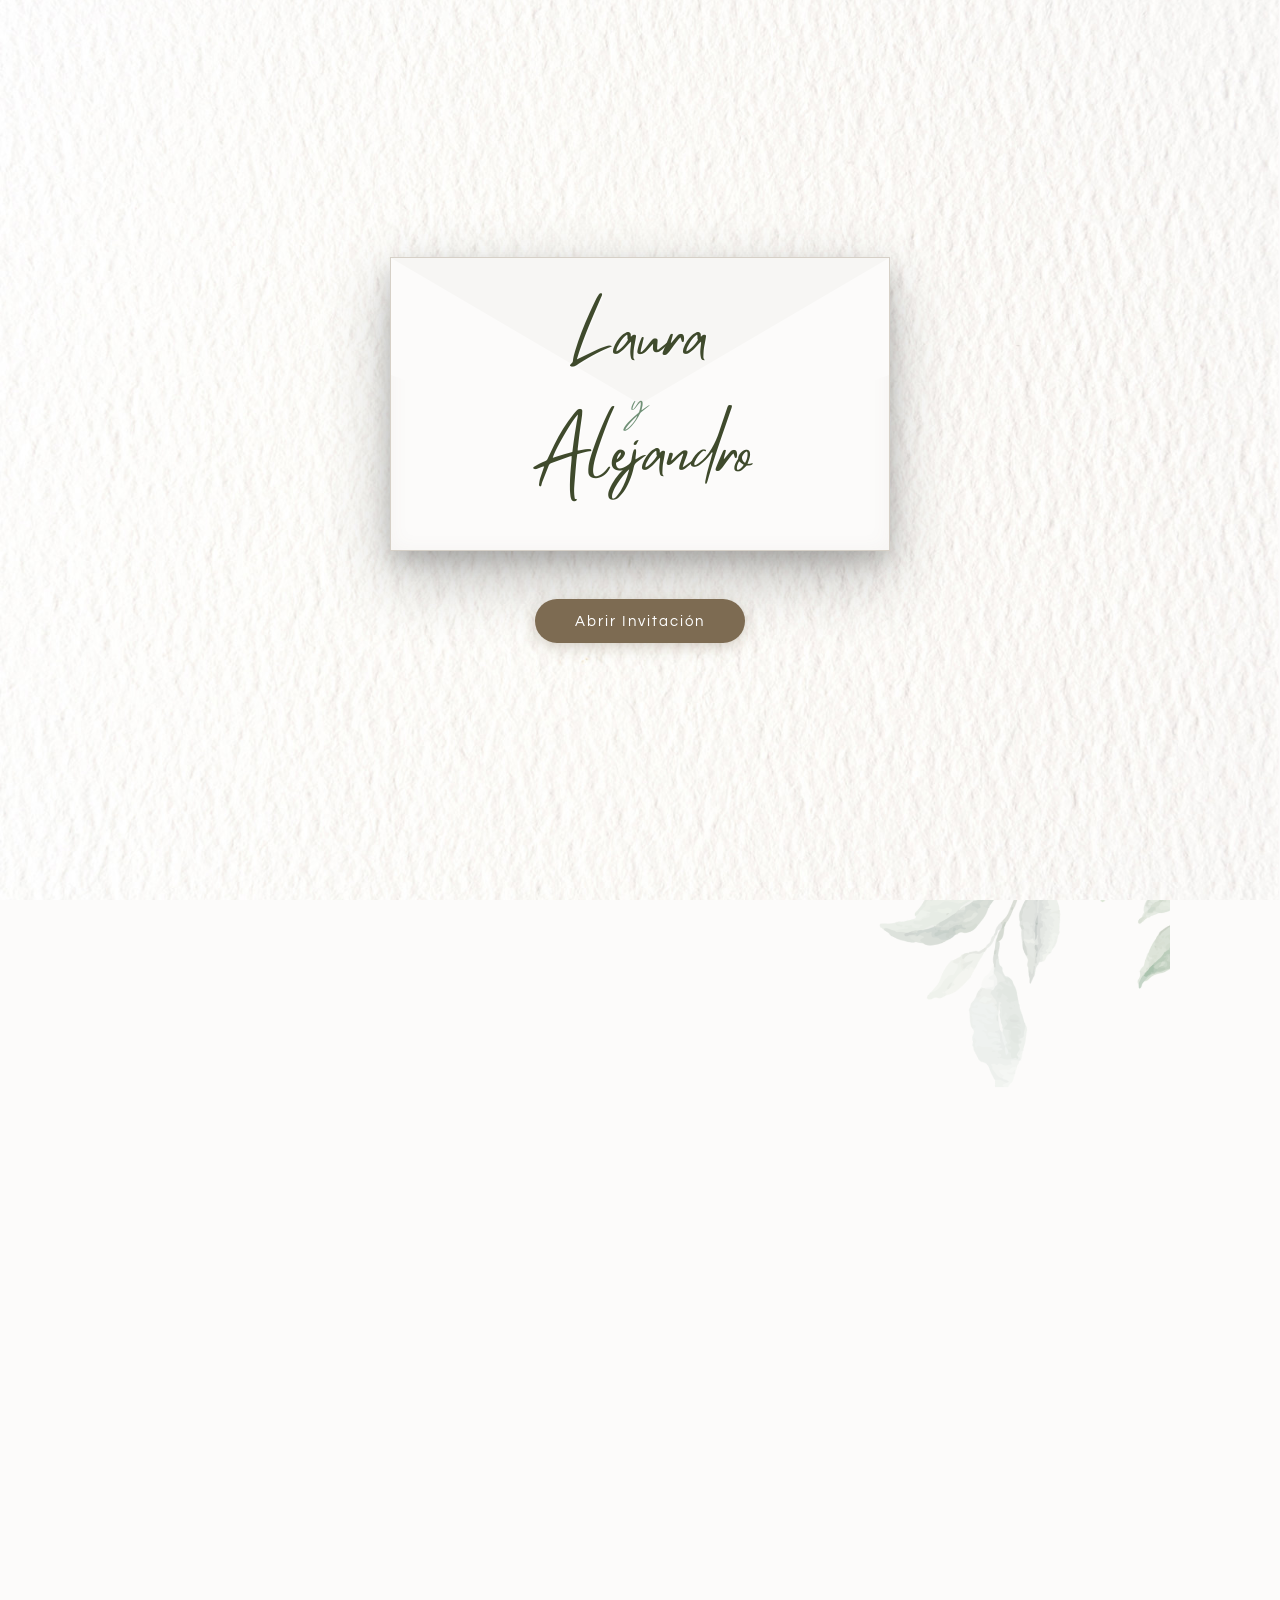
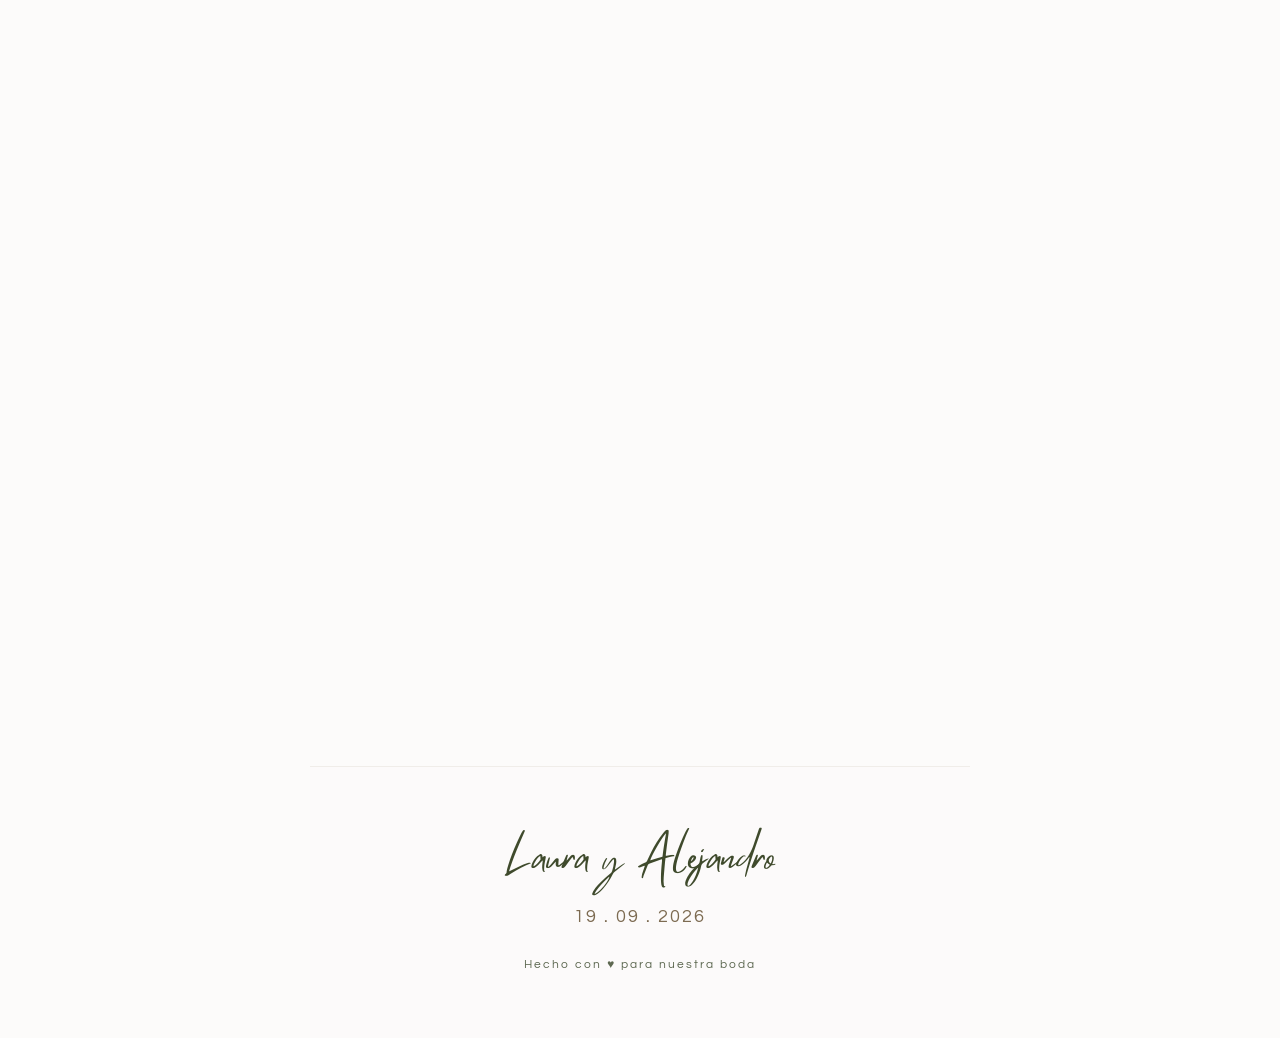
==== index.html @ 86cad8c9 "Add files via upload" ====
<!DOCTYPE html>
<html lang="es">
<head>
    <meta charset="UTF-8">
    <meta name="viewport" content="width=device-width, initial-scale=1.0">
    <meta name="format-detection" content="telephone=no">
    <title>Invitación de Boda - Laura & Alejandro</title>
    <!-- Google Fonts: Questrial, Pinyon Script, Great Vibes, Playfair Display -->
    <link rel="preconnect" href="https://fonts.googleapis.com">
    <link rel="preconnect" href="https://fonts.gstatic.com" crossorigin>
    <link href="https://fonts.googleapis.com/css2?family=Dancing+Script:wght@400;700&family=Great+Vibes&family=Pinyon+Script&family=Playfair+Display:ital,wght@0,400..900;1,400..900&family=Questrial&display=swap" rel="stylesheet">
    <link rel="stylesheet" href="style.css">
</head>
<body>
    <!-- ENVELOPE OVERLAY -->
    <div id="envelopeOverlay" class="envelope-overlay">
        <div class="envelope-wrapper">
            <div class="envelope-flap" id="envelopeFlap"></div>
            <div class="envelope-body">
                <div class="envelope-names">
                    <span class="name">Laura</span>
                    <span class="ampersand">y</span>
                    <span class="name">Alejandro</span>
                </div>
            </div>
        </div>
        <button id="btnOpenEnvelope" class="btn btn-open" style="margin-top: 3rem;">Abrir Invitación</button>
    </div>


    <!-- Bordes decorativos laterales (Fijos en escritorio, adaptados en móvil) -->
    <div class="border-decor border-left"></div>
    <div class="border-decor border-right"></div>

    <div class="main-wrapper">
        <!-- SECCIÓN 1: HERO -->
        <header class="section-hero">
            <div class="hero-content fade-in">
                <p class="pre-title">¡Nos casamos!</p>
                <h1 class="couple-names">
                    <span class="name">Laura</span>
                    <span class="ampersand font-mistrully">y</span>
                    <span class="name">Alejandro</span>
                </h1>
                <div class="separator">
                    <span class="dot"></span>
                    <span class="line"></span>
                    <span class="dot"></span>
                </div>
                <p class="wedding-date">19 . 09 . 2026</p>
                <p class="wedding-time">Sábado | 18:00</p>
                <p class="wedding-venue">Finca El Maipez, Gran Canaria</p>
                
                <!-- Cuenta atrás -->
                <div class="countdown" id="countdown">
                    <div class="time-block">
                        <span class="time-val" id="days">00</span>
                        <span class="time-label">Días</span>
                    </div>
                    <div class="time-block">
                        <span class="time-val" id="hours">00</span>
                        <span class="time-label">Horas</span>
                    </div>
                    <div class="time-block">
                        <span class="time-val" id="minutes">00</span>
                        <span class="time-label">Mins</span>
                    </div>
                    <div class="time-block">
                        <span class="time-val" id="seconds">00</span>
                        <span class="time-label">Segs</span>
                    </div>
                </div>

            </div>
        </header>

        <div class="scroll-indicator" id="scrollIndicator">
            <div class="scroll-arrow-container">
                <span class="arrow">&#8595;</span>
            </div>
            <span class="scroll-text">Desliza para ver más</span>
        </div>

        <!-- REPRODUCTOR DE MÚSICA -->
        <audio id="bgMusic" loop>
            <source src="bg-music.mp3" type="audio/mpeg">
        </audio>
        <button id="musicToggle" class="music-toggle" aria-label="Reproducir/Pausar música">
            <span class="music-icon">🎵</span>
        </button>

        <!-- CONTENEDOR CENTRAL DE SECCIONES -->
        <main class="content-container">

            <!-- SECCIÓN 2: BIENVENIDA -->
            <section class="section card-section fade-in">
                <div class="card-content">
                    <h2 class="section-title" style="font-size: 2.8rem; line-height: 1.2;">No seríamos nosotros sin ti.<br>¡Acompáñanos en nuestro día!</h2>
                    <p class="welcome-text font-serif">
                        Hay momentos en la vida que son únicos, pero compartirlos con las personas que más queremos los hace inolvidables. Queremos dar el "sí, quiero" rodeados de nuestra familia y amigos, y nos haría muy felices contar con tu presencia en este gran día.
                    </p>
                </div>
            </section>

            <!-- SECCIÓN: CRONOGRAMA -->
            <section class="section card-section fade-in">
                <div class="card-content">
                    <h2 class="section-title">Cronograma del día</h2>
                    <ul class="timeline-list">
                        <li>
                            <span class="timeline-time">18:00</span>
                            <span class="timeline-desc">Llegada de invitados</span>
                        </li>
                        <li>
                            <span class="timeline-time">18:15</span>
                            <span class="timeline-desc">Ceremonia</span>
                        </li>
                        <li>
                            <span class="timeline-time">19:00</span>
                            <span class="timeline-desc">Cóctel de bienvenida</span>
                        </li>
                        <li>
                            <span class="timeline-time">20:00</span>
                            <span class="timeline-desc">Banquete</span>
                        </li>
                        <li>
                            <span class="timeline-time">22:00</span>
                            <span class="timeline-desc">¡Fiesta y barra libre!</span>
                        </li>
                    </ul>
                </div>
            </section>

            <!-- SECCIÓN 3: EL MENÚ -->
            <section class="section card-section fade-in">
                <div class="card-content">
                    <h2 class="section-title">El Menú</h2>
                    <p class="section-intro">Un banquete pensado para celebrar el amor y disfrutar con los cinco sentidos.</p>
                    
                    <div class="menu-details">
                        <div class="menu-category">
                            <h3>Cóctel de Bienvenida</h3>
                            <ul class="menu-list">
                                <li>Tabla de quesos canarios con frutos secos.</li>
                                <li>Chupito de salmorejo.</li>
                                <li>Saquitos de langostino y pesto.</li>
                                <li>Won ton de pato con verdura agridulce y salsa de soja.</li>
                                <li>Brocheta de pulpo frito con esfera de papa y mojo verde.</li>
                                <li>Mini fajitas de pollo con verduras y guacamole.</li>
                                <li>Ensartado de langostino crujiente con salsa agridulce.</li>
                            </ul>
                        </div>
                        <div class="menu-category">
                            <h3>Primer Plato</h3>
                            <p class="menu-item-desc">Hojaldre relleno de setas cremosas pintado con mousse de queso y crocante de almendras.</p>
                        </div>
                        <div class="menu-category">
                            <h3>Sorbete</h3>
                            <p class="menu-item-desc">Sorbete de limón al cava.</p>
                        </div>
                        <div class="menu-category">
                            <h3>Plato Principal</h3>
                            <p class="menu-choice-title">A elegir entre:</p>
                            <div class="menu-choice">
                                <p class="menu-item-title">Pescado</p>
                                <p class="menu-item-desc">Lomo de lubina acompañado de papas arrugadas y saquito de verdura con mojo verde.</p>
                            </div>
                            <div class="menu-choice">
                                <p class="menu-item-title">Carne</p>
                                <p class="menu-item-desc">Solomillo de cerdo acompañado de papas crema y saquito de verduras con salsa de Pedro Ximénez.</p>
                            </div>
                        </div>
                        <div class="menu-category">
                            <h3>Postre</h3>
                            <p class="menu-item-desc">Esfera crujiente de chocolate blanco rellena de crema de maracuyá sobre una cama de galleta con frutos rojos.</p>
                        </div>
                        <div class="menu-category">
                            <h3>Bodega</h3>
                            <ul class="menu-list menu-drinks">
                                <li>Vino blanco Nuviana.</li>
                                <li>Vino tinto Valsotillo 2023.</li>
                                <li>Cerveza Estrella Galicia.</li>
                                <li>Cóctel San Francisco.</li>
                                <li>Refrescos y Agua Mineral.</li>
                            </ul>
                        </div>
                        <div class="menu-category">
                            <h3>Y para terminar...</h3>
                            <p class="menu-item-desc">¡Habrá recena y barra libre para disfrutar toda la noche!</p>
                        </div>
                    </div>
                    
                    <div class="kids-menu-wrapper">
                        <button class="btn-kids-menu" id="btnKidsMenu">
                            <span>Ver menú infantil</span>
                            <span class="icon-arrow">▼</span>
                        </button>
                        <div class="kids-menu-content" id="kidsMenuContent">
                            <div class="kids-menu-inner">
                                <div class="menu-category">
                                    <h3>Primer plato</h3>
                                    <p class="menu-item-desc">Consomé de arroz y pescado.</p>
                                </div>
                                <div class="menu-category" style="margin-top: 1.5rem;">
                                    <h3>Plato principal</h3>
                                    <p class="menu-item-desc">Delicias de pollo con papas fritas y croquetas de zanahoria.</p>
                                </div>
                            </div>
                        </div>
                    </div>
                    <div class="menu-note">
                        <p><em>* Si tienes alguna intolerancia, alergia o sigues una dieta especial (vegano, vegetariano, celíaco, etc.), por favor indícalo en el formulario de confirmación.</em></p>
                    </div>
                </div>
            </section>

            <!-- SECCIÓN 4: SPOTIFY -->
            <section class="section card-section fade-in">
                <div class="card-content spotify-card">
                    <div class="spotify-icon">🎵</div>
                    <h2 class="section-title">¿Qué canción no puede faltar?</h2>
                    <p class="welcome-text">
                        Queremos que la fiesta sea inolvidable y que todos disfruten al máximo. Ayúdanos a crear la banda sonora de nuestra boda añadiendo tus canciones favoritas a nuestra lista compartida de Spotify.
                    </p>
                    <a href="https://open.spotify.com/playlist/0MaY3XZZlpW8AfvV7mihCp?si=11506fac0e624a0b&pt=5816b115090b42e83b3c65920c300c6f" target="_blank" class="btn btn-spotify" rel="noopener noreferrer">
                        <span>Agregar canciones a Spotify</span>
                    </a>
                </div>
            </section>

            <!-- SECCIÓN 5: UBICACIÓN Y MAPA -->
            <section class="section card-section fade-in">
                <div class="card-content">
                    <h2 class="section-title">Ubicación</h2>
                    <div class="venue-logo-container">
                        <!-- Logo de Maipez -->
                        <img src="logo-maipez.png" alt="Logo Hotel Rural LIVVO Maipez" class="venue-logo">
                    </div>
                    <p class="venue-details">
                        Tanto la ceremonia como la celebración tendrán lugar en el <br><strong>Hotel Rural LIVVO Maipez</strong>.
                    </p>
                    <p class="address">
                        📍 Ctra. de La Calzada, 104, 35017 Las Palmas de Gran Canaria
                    </p>
                    
                    <div class="map-container">
                        <iframe 
                            src="https://maps.google.com/maps?q=28.05836913674236,-15.473613835663382&t=&z=16&ie=UTF8&iwloc=&output=embed" 
                            width="100%" 
                            height="350" 
                            style="border:0;" 
                            allowfullscreen="" 
                            loading="lazy" 
                            referrerpolicy="no-referrer-when-downgrade">
                        </iframe>
                    </div>

                    <a href="https://www.google.com/maps/search/?api=1&query=28.05836913674236,-15.473613835663382" target="_blank" class="btn btn-map" rel="noopener noreferrer">
                        <span>Cómo llegar (Google Maps)</span>
                    </a>

                    <div class="kids-menu-wrapper" style="margin-top: 2rem;">
                        <button class="btn-kids-menu" id="btnTransportInfo">
                            <span>Información transporte público</span>
                            <span class="icon-arrow">▼</span>
                        </button>
                        <div class="kids-menu-content" id="transportContent">
                            <div class="kids-menu-inner">
                                <p class="welcome-text" style="font-size: 1rem; margin-bottom: 1.2rem;">
                                    Sabemos que vienen desde lugares muy diversos y queremos ponérselo fácil. Si prefieren no coger el coche, pueden llegar a la finca utilizando la <a href="https://guaguasglobal.com/pdflineas/Linea_302.pdf" target="_blank" style="color: var(--color-primary); text-decoration: underline; font-weight: bold;" rel="noopener noreferrer">Línea 302 de Guaguas Global</a>.
                                </p>
                                <p class="welcome-text" style="font-size: 1rem;">
                                    Y para el regreso... ¡la fiesta no tiene prisa! Como tendrán total flexibilidad para abandonar la celebración a su ritmo, les sugerimos pedir un taxi a través de la app <a href="https://pidetaxi.es/" target="_blank" style="color: var(--color-primary); text-decoration: underline; font-weight: bold;" rel="noopener noreferrer">PideTaxi</a> para volver cómodamente (por ejemplo, hasta la Estación de San Telmo).
                                </p>
                            </div>
                        </div>
                    </div>
                </div>
            </section>

            <!-- SECCIÓN: CÓDIGO DE VESTIMENTA -->
            <section class="section card-section fade-in">
                <div class="card-content">
                    <h2 class="section-title">Código de vestimenta</h2>
                    <p class="welcome-text" style="margin-bottom: 0;">
                        Para el código de vestimenta, tu comodidad es nuestra prioridad. Ven con el estilo que te haga sentir mejor (reservando el blanco para la novia, ¡por supuesto!).
                    </p>
                    <div class="menu-note" style="margin-top: 1.5rem; padding-top: 1.5rem;">
                        <p><em>* Como pequeña recomendación, la finca combina zonas de escaleras, caminos de tierra y césped (tanto natural como artificial). Te sugerimos evitar los tacones excesivamente finos para que puedas moverte con soltura y disfrutar de cada momento junto a nosotros.</em></p>
                    </div>
                </div>
            </section>

            <!-- SECCIÓN 6: LISTA DE BODAS (REGALOS) -->
            <section class="section card-section fade-in">
                <div class="card-content">
                    <h2 class="section-title">El mejor regalo es tu presencia</h2>
                    <p class="welcome-text">
                        Pero si deseas ayudarnos en nuestro viaje, puedes hacerlo a través de la siguiente cuenta bancaria:
                    </p>
                    
                    <div class="iban-card">
                        <p class="iban-title">Número de Cuenta (IBAN)</p>
                        <p class="iban-value" id="iban-value">ES73 0182 6130 5902 0162 6115</p>
                        <button class="btn btn-copy" id="btn-copy-iban">
                            <span id="copy-text">Copiar IBAN</span>
                        </button>
                    </div>
                </div>
            </section>

            <!-- SECCIÓN 7: RSVP (CONFIRMACIÓN) -->
            <section class="section card-section fade-in">
                <div class="card-content rsvp-card">
                    <h2 class="section-title">Confirmar Asistencia</h2>
                    <p class="welcome-text">
                        Para ayudarnos a cuidar cada detalle del banquete, el menú y la organización de los espacios, por favor, confírmanos tu asistencia completando el formulario a continuación.
                    </p>
                    <p class="welcome-text" style="font-family: var(--font-serif); color: var(--color-primary); font-weight: bold; font-style: italic; font-size: 1.2rem; margin-top: 1rem; line-height: 1.4;">
                        Por favor, confirma antes del 8 de septiembre de 2026.<br>¡Cuanto antes nos avises, mucho mejor!
                    </p>
                    <a href="https://docs.google.com/forms/d/e/1FAIpQLSd5Ju69RdzbZ7xg1UhukKceO0EqPA0Xv-B7-Z6JG9Dk8FJWWw/viewform?usp=publish-editor" target="_blank" class="btn btn-rsvp" rel="noopener noreferrer">
                        <span>Abrir Formulario de Confirmación</span>
                    </a>
                </div>
            </section>

        </main>

        <!-- FOOTER -->
        <footer class="main-footer">
            <p class="footer-names">Laura y Alejandro</p>
            <p class="footer-date">19 . 09 . 2026</p>
            <p class="footer-credit">Hecho con ♥ para nuestra boda</p>
        </footer>
    </div>

    <!-- Script de lógica -->
    <script src="app.js"></script>
</body>
</html>
---- style.css ----
/* ==========================================================================
   DESIGN SYSTEM & VARIABLES
   ========================================================================== */
:root {
    /* Color Palette */
    --color-primary: #3f4a2c;
    /* Dark Olive Green */
    --color-secondary: #709076;
    /* Sage Green */
    --color-accent: #7d6b52;
    /* Warm Gold/Earth */
    --color-bg-light: #fcfbfa;
    /* Off-white warm background */
    --color-bg-card: rgba(252, 251, 250, 0.9);
    /* Glassmorphism card fill */
    --color-text-dark: #2c3420;
    /* Deep dark charcoal olive for readability */
    --color-text-muted: #5e6851;
    /* Olive gray */
    --color-border: rgba(125, 107, 82, 0.2);
    /* Soft gold border */

    /* Typography */
    --font-heading: 'Mistrully', 'Great Vibes', 'Pinyon Script', cursive;
    --font-serif: 'Playfair Display', serif;
    /* Eyesome Script not hosted; Playfair Display used as fallback */
    --font-sans: 'Questrial', sans-serif;

    /* Shadows & Transitions */
    --shadow-premium: 0 20px 40px rgba(44, 52, 32, 0.08);
    --transition-smooth: all 0.4s cubic-bezier(0.25, 0.8, 0.25, 1);
}

/* Escalado global de fuentes (+1pt aprox) */
html {
    font-size: 17px;
}

/* Local Web Fonts declarations */
@font-face {
    font-family: 'Questrial';
    src: url('[data-uri]') format('truetype');
    font-weight: normal;
    font-style: normal;
    font-display: swap;
}


@font-face {
    font-family: 'Mistrully';
    src: url('[data-uri]') format('truetype');
    font-weight: normal;
    font-style: normal;
    font-display: swap;
}

/* Eyesome Script: using Playfair Display italic as hosted fallback */

/* ==========================================================================
   RESET & BASE STYLES
   ========================================================================== */
* {
    margin: 0;
    padding: 0;
    box-sizing: border-box;
}

html {
    scroll-behavior: smooth;
    font-size: 16px;
}

body {
    font-family: var(--font-sans);
    color: var(--color-text-dark);
    overflow-x: hidden;
    line-height: 1.6;
    background-color: var(--color-bg-light);
    /* Background fixed via ::before pseudoelement for iOS Safari compatibility */
    text-wrap: pretty;
}

p, h1, h2, h3, h4, h5, h6, .welcome-text, .venue-details, .menu-item-desc {
    text-wrap: pretty;
}

/* iOS Safari does not support background-attachment: fixed on body.
   The ::before trick creates a fixed full-screen layer that stays put. */
body::before {
    content: '';
    position: fixed;
    inset: 0;
    z-index: -1;
    background-image: url('fondo-web.svg');
    background-size: cover;
    background-position: center;
    background-repeat: no-repeat;
    background-color: var(--color-bg-light);
}

/* ==========================================================================
   STATIC SIDE BORDERS (LATERALS)
   ========================================================================== */
.border-decor {
    position: fixed;
    top: 0;
    bottom: 0;
    width: 380px;
    z-index: 1; /* Move behind text */
    pointer-events: none;
    background-repeat: no-repeat;
    background-size: contain;
    background-position: center;
    /* Transición súper suave para el efecto de escala al deslizar */
    transition: transform 1.2s cubic-bezier(0.22, 1, 0.36, 1), opacity 1.2s ease;
    will-change: transform;
}

/* ESTADO INICIAL (ARRIBA): Escala 2.5 */
body:not(.scrolled) .border-left {
    transform: scale(2.5) translateZ(0);
    transform-origin: left center;
}

body:not(.scrolled) .border-right {
    transform: scale(2.5) translateZ(0);
    transform-origin: right center;
}

/* ESTADO AL DESLIZAR: Tamaño normal (escala x1) */
body.scrolled .border-left {
    transform: scale(1) translateZ(0);
    transform-origin: left center;
}

body.scrolled .border-right {
    transform: scale(1) translateZ(0);
    transform-origin: right center;
}

.border-left {
    left: 50%;
    margin-left: -530px;
    background-image: url('lateral-derecha.svg');
}

.border-right {
    right: 50%;
    margin-right: -530px;
    background-image: url('lateral-izquierda.svg');
}

/* ==========================================================================
   ENVELOPE OVERLAY (PANTALLA INICIAL)
   ========================================================================== */
body.no-scroll {
    overflow: hidden;
    height: 100vh;
    /* iOS fix */
    height: -webkit-fill-available;
    position: fixed;
    width: 100%;
}

.envelope-overlay {
    position: fixed;
    top: 0;
    left: 0;
    right: 0;
    bottom: 0;
    width: 100%;
    height: 100%;
    min-height: 100vh;
    /* iOS fix */
    min-height: -webkit-fill-available;
    background-color: var(--color-bg-light);
    background-image: url('fondo-web.svg');
    background-size: cover;
    background-position: center;
    background-repeat: no-repeat;
    z-index: 9999;
    display: flex;
    flex-direction: column;
    justify-content: center;
    align-items: center;
    transition: opacity 1s ease-in-out, visibility 1s;
}

.envelope-overlay.opened {
    opacity: 0;
    visibility: hidden;
    pointer-events: none;
}

.envelope-wrapper {
    position: relative;
    width: 90%;
    max-width: 500px;
    height: 52vw; /* Aún más rectangular (aprox 1.7 ratio) */
    max-height: 294px; /* 500px / 1.7 */
    background-color: var(--color-bg-light);
    box-shadow: 0 25px 60px rgba(0, 0, 0, 0.25), 0 10px 20px rgba(0, 0, 0, 0.15); /* Sombra mucho más pronunciada */
    border: 1px solid rgba(125, 107, 82, 0.3); /* Borde un poco más visible */
    transition: transform 1s cubic-bezier(0.4, 0, 0.2, 1);
}

.envelope-overlay.opened .envelope-wrapper {
    transform: translateY(100px);
}

/* Solapa superior (Flap) */
.envelope-flap {
    position: absolute;
    top: 0;
    left: 0;
    width: 100%;
    height: 50%;
    background-color: #f7f6f4;
    clip-path: polygon(0 0, 50% 100%, 100% 0);
    transform-origin: top;
    transition: transform 1s cubic-bezier(0.4, 0, 0.2, 1);
    z-index: 10;
    border-bottom: 2px solid rgba(125, 107, 82, 0.15);
    filter: drop-shadow(0 8px 12px rgba(0,0,0,0.15)); /* Sombra de la solapa más fuerte */
}

.envelope-flap.opened {
    transform: rotateX(180deg);
}

/* Cuerpo del sobre (parte inferior superpuesta) */
.envelope-wrapper::after {
    content: '';
    position: absolute;
    bottom: 0;
    left: 0;
    width: 100%;
    height: 100%;
    background-color: #fcfbfa;
    clip-path: polygon(0 100%, 0 40%, 50% 70%, 100% 40%, 100% 100%);
    z-index: 5;
    box-shadow: inset 0 0 20px rgba(125, 107, 82, 0.05);
}

/* Contenido dentro del sobre */
.envelope-body {
    position: absolute;
    top: 0;
    left: 0;
    width: 100%;
    height: 100%;
    display: flex;
    flex-direction: column;
    justify-content: center;
    align-items: center;
    z-index: 15; /* Por encima de todo para el botón */
}

.envelope-names {
    display: flex;
    flex-direction: column;
    align-items: center;
    line-height: 1.1;
    margin-bottom: 0;
    opacity: 0;
    animation: fadeInNames 1.5s 0.5s forwards;
    transform: translateY(20px);
}

.envelope-names .name {
    font-family: var(--font-heading);
    font-size: 4rem;
    color: var(--color-primary);
    text-shadow: 1px 1px 2px rgba(255,255,255,0.8);
    font-weight: normal;
}

.envelope-names .ampersand {
    font-family: var(--font-heading);
    font-size: 2rem;
    color: var(--color-secondary);
    margin: 5px 0;
    text-shadow: 1px 1px 2px rgba(255,255,255,0.8);
    font-weight: normal;
}

@keyframes fadeInNames {
    to {
        opacity: 1;
        transform: translateY(0);
    }
}

.btn-open {
    background-color: var(--color-accent);
    color: white;
    font-family: var(--font-sans);
    letter-spacing: 2px;
    padding: 1rem 2rem;
    border-radius: 30px;
    border: none;
    font-size: 1rem;
    cursor: pointer;
    box-shadow: 0 4px 15px rgba(125, 107, 82, 0.3);
    transition: all 0.3s ease;
    opacity: 0;
    animation: fadeInNames 1.5s 1s forwards;
    position: relative;
    /* Simulate wax seal or elegant button */
}

.btn-open:hover {
    background-color: var(--color-primary);
    transform: translateY(-2px);
    box-shadow: 0 6px 20px rgba(63, 74, 44, 0.4);
}

/* ==========================================================================
   MAIN LAYOUT CONTAINER
   ========================================================================== */
.main-wrapper {
    position: relative;
    max-width: 660px;
    width: 100%;
    margin: 0 auto;
    min-height: 100vh;
    z-index: 5;
    display: flex;
    flex-direction: column;
    align-items: center;
}

/* ==========================================================================
   SECTION 1: HERO
   ========================================================================== */
.section-hero {
    width: 100%;
    height: 100vh;
    display: flex;
    justify-content: center;
    align-items: center;
    text-align: center;
    padding: 2rem;
    position: relative;
}

.hero-content {
    background-color: transparent;
    /* No background card for the hero, text floats directly on background */
    padding: 3rem 1rem;
    max-width: 650px;
    width: 100%;
    box-shadow: none;
    border: none;
    backdrop-filter: none;
    animation: fadeInHero 1.5s ease-out forwards;
}

.pre-title {
    font-family: var(--font-sans);

    letter-spacing: 4px;
    color: var(--color-accent);
    font-size: 0.95rem;
    margin-bottom: 1.5rem;
    white-space: nowrap;
}

.couple-names {
    display: flex;
    flex-direction: column;
    align-items: center;
    line-height: 1.1;
    margin-bottom: 0.5rem;
}

.couple-names .name {
    font-family: var(--font-heading);
    /* Mistrully script font */
    font-size: 5rem;
    font-weight: normal;
    color: var(--color-primary);
    /* Dark olive green */
}

.couple-names .ampersand {
    font-family: var(--font-heading);
    /* Mistrully script font */
    font-size: 3rem;
    font-weight: normal;
    font-style: normal;
    color: var(--color-secondary);
    margin: 0.5rem 0;
    /* Esto hace que los nombres se junten y se superpongan */
    position: relative;
    z-index: 2;
}

.separator {
    display: flex;
    align-items: center;
    justify-content: center;
    margin: 2rem 0;
}

.separator .line {
    width: 100px;
    height: 1px;
    background-color: var(--color-accent);
    margin: 0 12px;
}

.separator .dot {
    width: 6px;
    height: 6px;
    background-color: var(--color-accent);
    border-radius: 50%;
}

.wedding-date {
    font-family: var(--font-sans);
    font-size: 2.2rem;
    letter-spacing: 2px;
    color: var(--color-primary);
    margin-bottom: 0.5rem; /* Reduced slightly to group with time */
    white-space: nowrap; /* Prevent date from wrapping */
}

.wedding-time {
    font-family: var(--font-sans);
    font-size: 1.4rem;
    letter-spacing: 2px;
    text-transform: uppercase;
    color: var(--color-secondary);
    margin-bottom: 1.2rem;
    white-space: nowrap;
}

.wedding-venue {
    font-family: var(--font-serif);
    font-size: 1.4rem;
    font-style: italic;
    color: var(--color-text-muted);
    margin-bottom: 3rem;
}

/* Countdown Clock */
.countdown {
    display: flex;
    justify-content: center;
    gap: 1.2rem;
    margin: 2rem 0;
}

.time-block {
    display: flex;
    flex-direction: column;
    align-items: center;
    min-width: 75px;
    background-color: rgba(255, 255, 255, 0.85);
    padding: 0.8rem 0.5rem;
    border-radius: 12px;
    border: 1px solid rgba(125, 107, 82, 0.15);
    box-shadow: 0 4px 10px rgba(0, 0, 0, 0.02);
}

.time-val {
    font-family: var(--font-sans);
    font-size: 1.8rem;
    font-weight: bold;
    color: var(--color-primary);
}

.time-label {
    font-family: var(--font-sans);
    font-size: 0.75rem;

    letter-spacing: 1px;
    color: var(--color-text-muted);
    margin-top: 0.2rem;
}

/* Scroll indicator */
.scroll-indicator {
    position: fixed;
    bottom: 2rem;
    left: 50%;
    transform: translateX(-50%);
    display: flex;
    flex-direction: column;
    align-items: center;
    transition: all 0.4s cubic-bezier(0.4, 0, 0.2, 1);
    z-index: 1000;
    pointer-events: none;
}

.scroll-arrow-container {
    animation: bounce 2s infinite;
    display: flex;
    justify-content: center;
    align-items: center;
    width: 45px;
    height: 45px;
    border-radius: 50%;
    transition: all 0.4s ease;
}

.scroll-indicator .arrow {
    font-size: 1.5rem;
    color: var(--color-accent);
    transition: color 0.4s ease;
}

.scroll-indicator .scroll-text {
    font-size: 0.75rem;
    letter-spacing: 2px;
    color: var(--color-text-muted);
    margin-top: 0.3rem;
    transition: opacity 0.3s ease, height 0.3s ease, margin 0.3s ease;
}

/* Scrolled fixed state */
.scroll-indicator.fixed-scroll {
    position: fixed;
    bottom: 2rem;
    left: auto;
    right: 2rem;
    transform: none;
    margin-top: 0;
}

.scroll-indicator.fixed-scroll .scroll-text {
    opacity: 0;
    height: 0;
    margin: 0;
    overflow: hidden;
}

.scroll-indicator.fixed-scroll .scroll-arrow-container {
    background-color: var(--color-secondary);
    box-shadow: 0 4px 15px rgba(0,0,0,0.15);
}

.scroll-indicator.fixed-scroll .arrow {
    color: white;
}

/* Hidden state when at very bottom */
.scroll-indicator.hidden {
    opacity: 0;
    pointer-events: none;
    transform: translateY(20px) scale(0.9);
}

/* ==========================================================================
   MUSIC PLAYER
   ========================================================================== */
.music-toggle {
    position: fixed;
    bottom: 2rem;
    left: 2rem;
    width: 45px;
    height: 45px;
    border-radius: 50%;
    background-color: rgba(255, 255, 255, 0.9);
    border: 1px solid var(--color-secondary);
    color: var(--color-secondary);
    box-shadow: 0 4px 15px rgba(0,0,0,0.1);
    display: flex;
    justify-content: center;
    align-items: center;
    font-size: 1.2rem;
    cursor: pointer;
    z-index: 1000;
    transition: all 0.3s ease;
}

.music-toggle:hover {
    background-color: var(--color-secondary);
    color: white;
}

.music-toggle.playing {
    background-color: var(--color-secondary);
    color: white;
    animation: pulseMusic 2s infinite;
}

@keyframes pulseMusic {
    0% { transform: scale(1); box-shadow: 0 0 0 0 rgba(112, 144, 118, 0.4); }
    70% { transform: scale(1.05); box-shadow: 0 0 0 10px rgba(112, 144, 118, 0); }
    100% { transform: scale(1); box-shadow: 0 0 0 0 rgba(112, 144, 118, 0); }
}

/* ==========================================================================
   CONTENT CONTAINERS & SECTIONS
   ========================================================================== */
.content-container {
    max-width: 600px;
    width: 100%;
    padding: 0 1.5rem 5rem;
    display: flex;
    flex-direction: column;
    gap: 3.5rem;
    position: relative;
    z-index: 15;
}

/* Cards Design */
.card-section {
    background-color: transparent;
    /* Seamless clean design matching the invite paper */
    border-radius: 0;
    padding: 2.5rem 1rem;
    border: none;
    box-shadow: none;
    backdrop-filter: none;
    text-align: center;
    transition: var(--transition-smooth);
}

.card-section:hover {
    transform: none;
    box-shadow: none;
}

.section-title {
    font-family: 'Dancing Script', cursive;
    font-size: 3.5rem;
    font-weight: 700;
    color: var(--color-primary);
    margin-bottom: 1.5rem;
}

.section-intro {
    font-family: var(--font-serif);
    font-size: 1.15rem;
    font-style: italic;
    color: var(--color-text-muted);
    margin-bottom: 2rem;
}

.welcome-text {
    font-size: 1.1rem;
    color: var(--color-text-dark);
    line-height: 1.8;
    text-wrap: pretty;
}

.font-serif {
    font-family: var(--font-serif);
    font-style: italic;
}

.font-mistrully {
    font-family: 'Mistrully', 'Great Vibes', 'Pinyon Script', cursive;
}

/* ==========================================================================
   SECCIÃ“N: EL MENÃš
   ========================================================================== */
.menu-details {
    display: flex;
    flex-direction: column;
    gap: 2.5rem;
    margin: 2.5rem 0;
    text-align: center;
}

.menu-category h3 {
    font-family: var(--font-serif);
    font-size: 1.45rem;
    color: var(--color-accent);
    margin-top: 0;
    margin-bottom: 1rem;
    font-style: italic;
}

.menu-category p {
    font-size: 1.05rem;
    color: var(--color-text-dark);
    max-width: 480px;
    margin: 0 auto;
}

.menu-list {
    list-style: none;
    padding: 0;
    display: flex;
    flex-direction: column;
    gap: 1.2rem; /* Aumentado para separar los platos del cóctel */
    max-width: 480px;
    margin: 0 auto;
}

.menu-drinks {
    gap: 0.6rem; /* Restauramos el gap original para las bebidas */
}

.menu-list li {
    font-family: var(--font-sans);
    font-size: 1.05rem;
    color: var(--color-text-dark);
    line-height: 1.4;
    position: relative;
    padding: 0 0.5rem;
}

.menu-choice-title {
    font-family: var(--font-serif);
    font-size: 1.15rem;
    color: var(--color-text-muted);
    font-style: italic;
    margin-bottom: 0.8rem;
}

.menu-choice {
    margin-bottom: 1.5rem;
}

.menu-choice:last-child {
    margin-bottom: 0;
}

.menu-item-title {
    font-family: var(--font-sans);
    font-weight: bold;
    font-size: 0.85rem;
    letter-spacing: 2px;
    color: var(--color-secondary);
    margin-top: 0.8rem;
    margin-bottom: 0.2rem;
}

.menu-item-desc {
    margin-bottom: 0;
}

.menu-item-desc:last-child {
    margin-bottom: 0;
}

/* Kids Menu Styles */
.kids-menu-wrapper {
    margin-top: 1.5rem;
    display: flex;
    flex-direction: column;
    align-items: center;
}

.btn-kids-menu {
    background: transparent;
    border: 1px solid var(--color-accent);
    color: var(--color-accent);
    padding: 0.6rem 1.2rem;
    border-radius: 20px;
    font-family: var(--font-sans);
    font-size: 0.9rem;
    cursor: pointer;
    display: flex;
    align-items: center;
    gap: 0.5rem;
    transition: all 0.3s ease;
}

.btn-kids-menu:hover {
    background: var(--color-accent);
    color: #fff;
}

.btn-kids-menu .icon-arrow {
    font-size: 0.8rem;
    transition: transform 0.3s ease;
}

.btn-kids-menu.active .icon-arrow {
    transform: rotate(180deg);
}

.kids-menu-content {
    max-height: 0;
    overflow: hidden;
    transition: max-height 0.4s ease-out, opacity 0.4s ease-out;
    opacity: 0;
    width: 100%;
}

.kids-menu-content.expanded {
    max-height: 400px;
    opacity: 1;
}

.kids-menu-inner {
    padding: 1.5rem 0;
    border-top: 1px dashed var(--color-border);
    margin-top: 1.5rem;
}

.menu-note {
    font-size: 0.85rem;
    color: var(--color-text-muted);
    border-top: 1px solid rgba(125, 107, 82, 0.1);
    padding-top: 1.5rem;
    margin-top: 2rem;
}

/* ==========================================================================
   SECCIÃ“N: CRONOGRAMA
   ========================================================================== */
.timeline-list {
    list-style: none;
    padding: 0;
    margin: 2.5rem auto 1rem;
    max-width: 400px;
    display: flex;
    flex-direction: column;
    gap: 1.8rem;
}

.timeline-list li {
    display: flex;
    align-items: center;
    gap: 1.5rem;
}

.timeline-time {
    font-family: var(--font-serif);
    font-size: 1.4rem;
    font-weight: bold;
    color: var(--color-primary);
    flex: 0 0 85px; /* Fijar ancho exacto para que todas las líneas coincidan */
    text-align: right;
    border-right: 2px solid var(--color-accent);
    padding-right: 1.2rem;
}

.timeline-desc {
    font-family: var(--font-sans);
    font-size: 1.15rem;
    color: var(--color-text-dark);
    text-align: left;
    line-height: 1.3;
}

/* ==========================================================================
   SECCIÃ“N: SPOTIFY
   ========================================================================== */
.spotify-card {
    background: transparent;
    border: none;
}

.spotify-icon {
    font-size: 3rem;
    margin-bottom: 1rem;
    filter: drop-shadow(0 4px 6px rgba(112, 144, 118, 0.2));
}

.btn-spotify {
    background-color: var(--color-secondary);
    color: white;
    margin-top: 2rem;
}

.btn-spotify:hover {
    background-color: var(--color-primary);
    box-shadow: 0 10px 20px rgba(63, 74, 44, 0.3);
}

/* ==========================================================================
   SECCIÃ“N: UBICACIÃ“N y MAPA
   ========================================================================== */
.venue-logo-container {
    margin-bottom: 1.5rem;
    display: flex;
    justify-content: center;
}

.venue-logo {
    max-width: 192px; /* Reducido un 20% respecto a los 240px anteriores */
    width: 100%;
    height: auto;
    display: block;
    margin: 0 auto;
}

.venue-details {
    font-size: 1.1rem;
    margin-bottom: 0.5rem;
    text-wrap: pretty;
}

.address {
    font-family: var(--font-serif);
    font-style: italic;
    color: var(--color-accent);
    margin-bottom: 2rem;
    font-weight: 500;
}

.map-container {
    border-radius: 16px;
    overflow: hidden;
    border: 1px solid var(--color-border);
    margin-bottom: 2rem;
    box-shadow: 0 10px 20px rgba(0, 0, 0, 0.03);
}

.btn-map {
    background-color: var(--color-secondary);
    color: white;
}

.btn-map:hover {
    background-color: var(--color-primary);
    box-shadow: 0 10px 20px rgba(63, 74, 44, 0.2);
}

/* ==========================================================================
   SECCIÃ“N: LISTA DE BODAS (REGALOS)
   ========================================================================== */
.iban-card {
    background-color: white;
    border: 1px dashed var(--color-accent);
    border-radius: 16px;
    padding: 2rem 1rem;
    margin: 2rem auto 0;
    width: 100%; /* Ajustado al ancho del texto */
    box-sizing: border-box;
    display: flex;
    flex-direction: column;
    align-items: center;
    gap: 1.2rem;
    box-shadow: 0 4px 15px rgba(0, 0, 0, 0.01);
    container-type: inline-size; /* Nuevo: define el contenedor para escalar la fuente */
}

.iban-title {
    font-family: var(--font-sans);

    font-size: 0.8rem;
    letter-spacing: 2px;
    color: var(--color-text-muted);
}

.iban-value {
    font-family: var(--font-sans);
    font-size: clamp(0.8rem, 4vw, 1.35rem); /* Fallback */
    font-size: clamp(0.7rem, 6.5cqw, 1.45rem); /* Escalado dinámico PERFECTO relativo al recuadro */
    font-weight: bold;
    color: var(--color-primary);
    letter-spacing: 0px; /* Reducimos a 0 para maximizar espacio */
    white-space: nowrap; /* Obligatorio en una sola línea */
}

.btn-copy {
    background-color: var(--color-secondary);
    border: none;
    color: white;
    padding: 0.8rem 2.5rem;
    font-size: 0.95rem;
    font-weight: bold;
    letter-spacing: 1px;
    box-shadow: 0 4px 15px rgba(0, 0, 0, 0.2);
    transition: var(--transition-smooth);
}

.btn-copy:hover {
    background-color: var(--color-primary);
    box-shadow: 0 6px 20px rgba(0, 0, 0, 0.3);
    transform: translateY(-2px);
}

.btn-copy.copied {
    background-color: var(--color-secondary);
    border-color: var(--color-secondary);
    color: white;
}

/* ==========================================================================
   SECCIÃ“N: RSVP (CONFIRMACIÃ“N)
   ========================================================================== */
.rsvp-card {
    border-color: var(--color-accent);
}

.btn-rsvp {
    background-color: var(--color-accent);
    color: white;
    margin-top: 2rem;
    font-size: 1.1rem;
    padding: 1.1rem 3rem;
}

.btn-rsvp:hover {
    background-color: #635440;
    box-shadow: 0 10px 20px rgba(125, 107, 82, 0.35);
}

/* ==========================================================================
   BUTTONS STYLING
   ========================================================================== */
.btn {
    display: inline-flex;
    align-items: center;
    justify-content: center;
    border-radius: 50px;
    padding: 0.9rem 2.5rem;
    font-family: var(--font-sans);
    font-weight: 500;

    letter-spacing: 2px;
    text-decoration: none;
    cursor: pointer;
    border: none;
    transition: var(--transition-smooth);
    font-size: 0.95rem;
}

.btn:active {
    transform: scale(0.98);
}

/* ==========================================================================
   FOOTER STYLING
   ========================================================================== */
.main-footer {
    width: 100%;
    padding: 4rem 2rem;
    text-align: center;
    border-top: 1px solid rgba(125, 107, 82, 0.1);
    background-color: rgba(252, 251, 250, 0.6);
    margin-top: auto;
}

.footer-names {
    font-family: var(--font-heading);
    font-size: 2.5rem;
    color: var(--color-primary);
    margin-bottom: 0.5rem;
}

.footer-date {
    font-family: var(--font-sans);
    font-size: 1.1rem;
    letter-spacing: 2px;
    color: var(--color-accent);
    margin-bottom: 1.5rem;
}

.footer-credit {
    font-family: var(--font-sans);
    font-size: 0.75rem;

    letter-spacing: 2px;
    color: var(--color-text-muted);
}

/* ==========================================================================
   ANIMATIONS
   ========================================================================== */
.fade-in {
    opacity: 0;
    transform: translateY(30px);
    transition: opacity 0.8s ease-out, transform 0.8s cubic-bezier(0.25, 0.8, 0.25, 1);
}

.fade-in.appear {
    opacity: 1;
    transform: translateY(0);
}

@keyframes fadeInHero {
    from {
        opacity: 0;
        transform: translateY(40px);
    }

    to {
        opacity: 1;
        transform: translateY(0);
    }
}

@keyframes bounce {

    0%,
    20%,
    50%,
    80%,
    100% {
        transform: translateY(0);
    }

    40% {
        transform: translateY(-10px);
    }

    60% {
        transform: translateY(-5px);
    }
}

/* ==========================================================================
   RESPONSIVE DESIGN (MEDIA QUERIES)
   ========================================================================== */

/* Custom break for lateral border positioning (max-width: 1160px) */
@media (max-width: 1160px) {
    .border-left {
        left: 0;
        margin-left: 0;
        width: 25vw;
        max-width: 280px;
        background-position: left center;
    }

    .border-right {
        left: auto;
        right: 0;
        margin-left: 0;
        margin-right: 0; /* Reset margin-right to prevent pushing off-screen */
        width: 25vw;
        max-width: 280px;
        background-position: right center;
    }

    .content-container,
    .hero-content {
        padding-left: 18vw;
        padding-right: 18vw;
    }
}

/* Tablet view (max-width: 1024px) */
@media (max-width: 1024px) {
    .border-decor {
        width: 26vw;
        max-width: 240px;
    }

    .content-container {
        max-width: 100%;
    }
}

/* Large Mobile / Portrait Tablet view (max-width: 768px) */
@media (max-width: 768px) {
    .border-decor {
        width: 40vw; /* Bastante más grande */
        max-width: 260px; /* Bastante más grande */
        opacity: 0.95;
        /* Keep leaves fully visible and rich */
    }

    .content-container,
    .hero-content {
        padding-left: 20vw;
        padding-right: 20vw;
    }

    .couple-names .name {
        font-size: 3.5rem;
    }

    .couple-names .ampersand {
        font-size: 2rem;
        margin: 0.3rem 0;
    }

    .wedding-date {
        font-size: 1.6rem;
    }

    .wedding-time {
        font-size: 1.1rem;
    }

    .wedding-venue {
        font-size: 1.15rem;
    }

    .card-section {
        padding: 2rem 0.5rem;
    }

    .section-title {
        font-size: 2.2rem;
    }
}

/* Small Mobile view (max-width: 480px) */
@media (max-width: 480px) {

    /* Keep borders visible and large on small mobile screens */
    .border-decor {
        display: block;
        width: 45vw; /* Mucho más grande para móviles pequeños */
        max-width: 180px; /* Incrementado para que destaque */
        opacity: 0.95;
    }

    .content-container,
    .hero-content {
        padding-left: 12vw;
        padding-right: 12vw;
    }

    .envelope-names {
        margin-bottom: 0.8rem; /* Menos margen inferior para que quepa bien */
    }

    .envelope-names .name {
        font-size: 2rem; /* Más pequeño para que no se salga la L */
    }

    .envelope-names .ampersand {
        font-size: 1.1rem;
        margin: 0;
    }

    .couple-names .name {
        font-size: 2.5rem;
    }

    .couple-names .ampersand {
        font-size: 1.6rem;
        margin: 0.2rem 0;
    }

    .countdown {
        gap: 0.4rem;
        flex-wrap: wrap;
        /* Ensure blocks stack if needed on very small devices */
    }

    .time-block {
        min-width: 50px;
        padding: 0.5rem 0.2rem;
    }

    .time-val {
        font-size: 1.2rem;
    }

    .time-label {
        font-size: 0.6rem;
    }

    .content-container {
        padding-top: 0;
        padding-bottom: 3rem;
        gap: 2rem;
    }

    .timeline-time {
        font-size: 1.25rem;
        flex: 0 0 75px; /* Fijar ancho exacto también en móviles */
        padding-right: 1rem;
    }

    .timeline-desc {
        font-size: 1.05rem;
    }

    .card-section {
        padding: 1.5rem 0.2rem;
    }

    .section-title {
        font-size: 1.8rem;
    }

    .btn {
        width: 100%;
        padding: 0.9rem 1rem;
        font-size: 0.8rem;
        letter-spacing: 1px;
    }

    .btn-rsvp {
        padding: 1rem 1rem;
        font-size: 0.9rem;
    }
}

/* ==========================================================================
   iOS SAFARI SPECIFIC FIXES
   ========================================================================== */

/* Fix for iOS Safari: position:fixed can behave oddly with SVG backgrounds.
   We use -webkit-transform to force GPU compositing on fixed elements. */
@supports (-webkit-touch-callout: none) {

    /* iOS device detected */
    body::before {
        /* On iOS, % height can fail. Use oversized vh/vw for fixed backgrounds */
        top: -10vh;
        left: 0;
        width: 100vw;
        height: 120vh;
        /* Use dynamic viewport height (dvh) for newer iOS versions */
        height: 120dvh;
        /* Force GPU layer for smooth rendering */
        -webkit-transform: translateZ(0);
        transform: translateZ(0);
    }

    .border-decor {
        /* Force GPU compositing for SVG fixed elements on iOS */
        -webkit-transform: translateZ(0);
        transform: translateZ(0);
        /* Use will-change to prevent scroll jank */
        will-change: transform;
    }
}
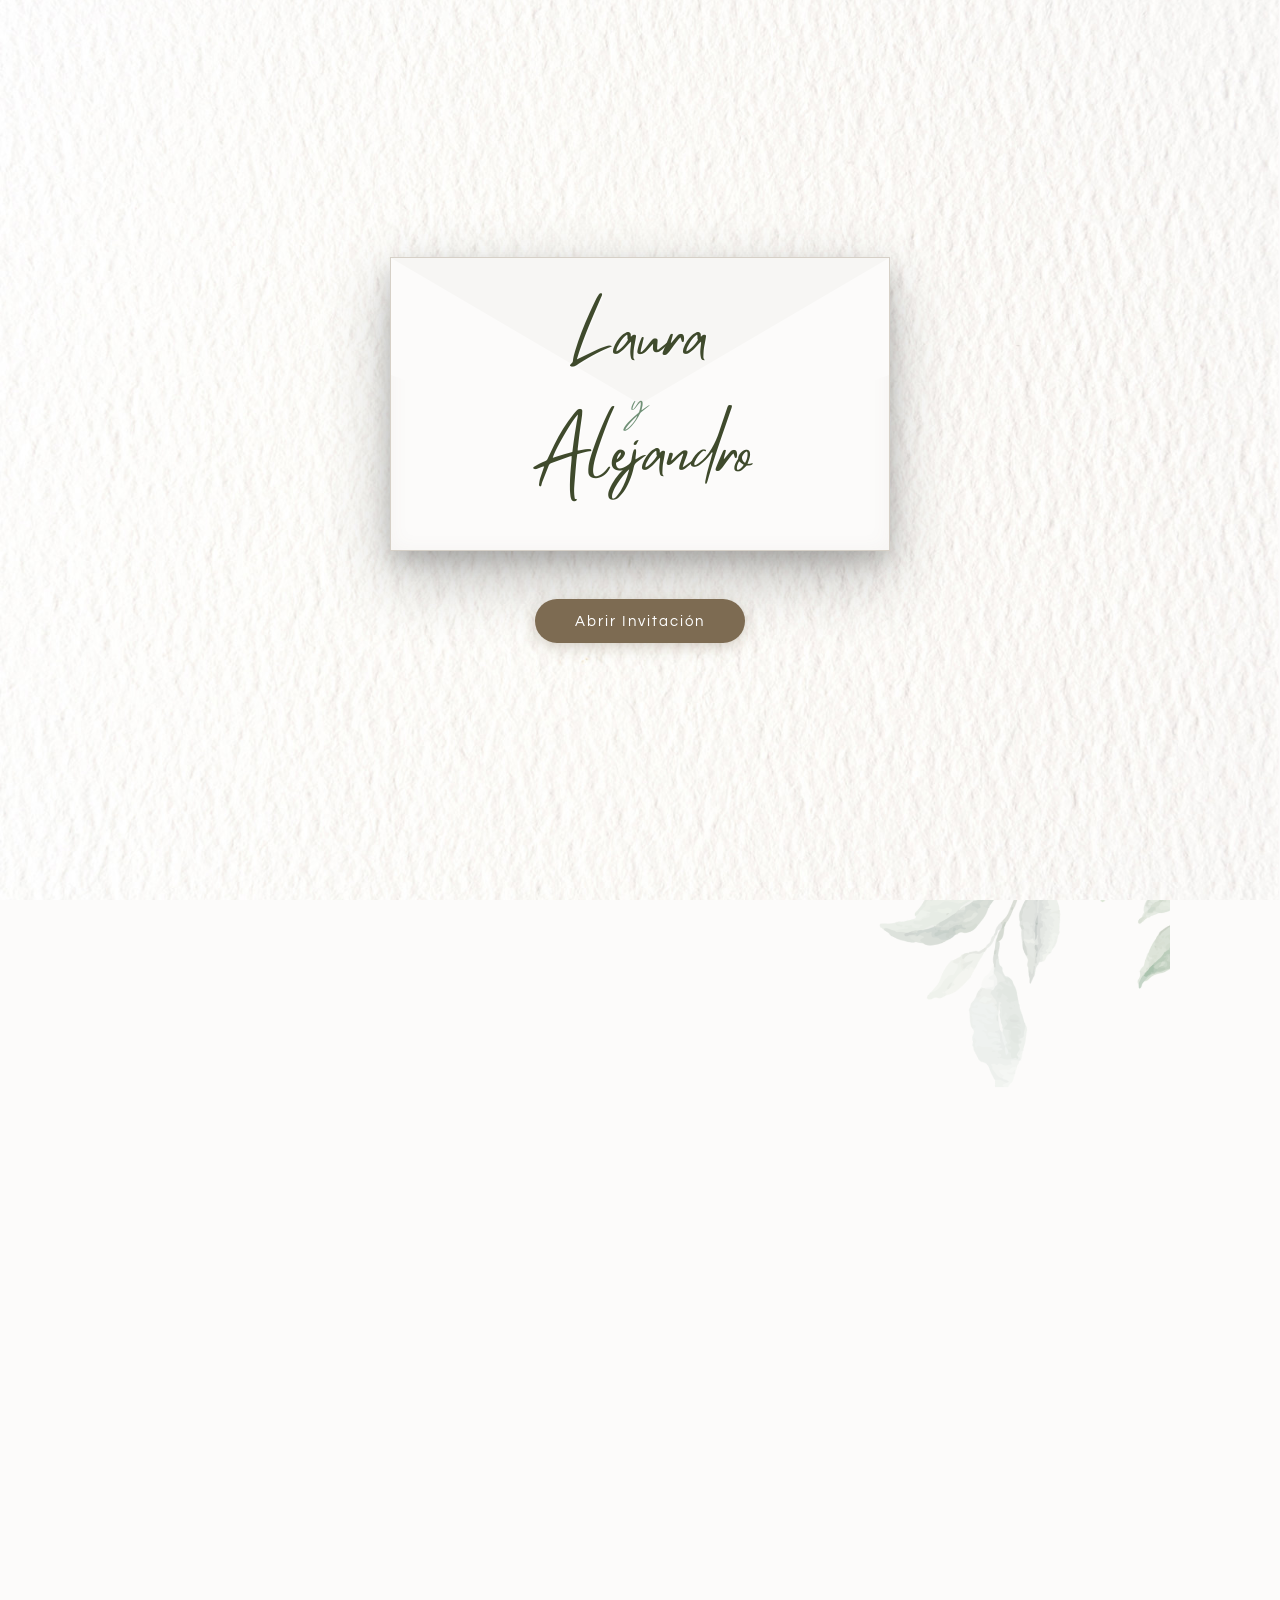
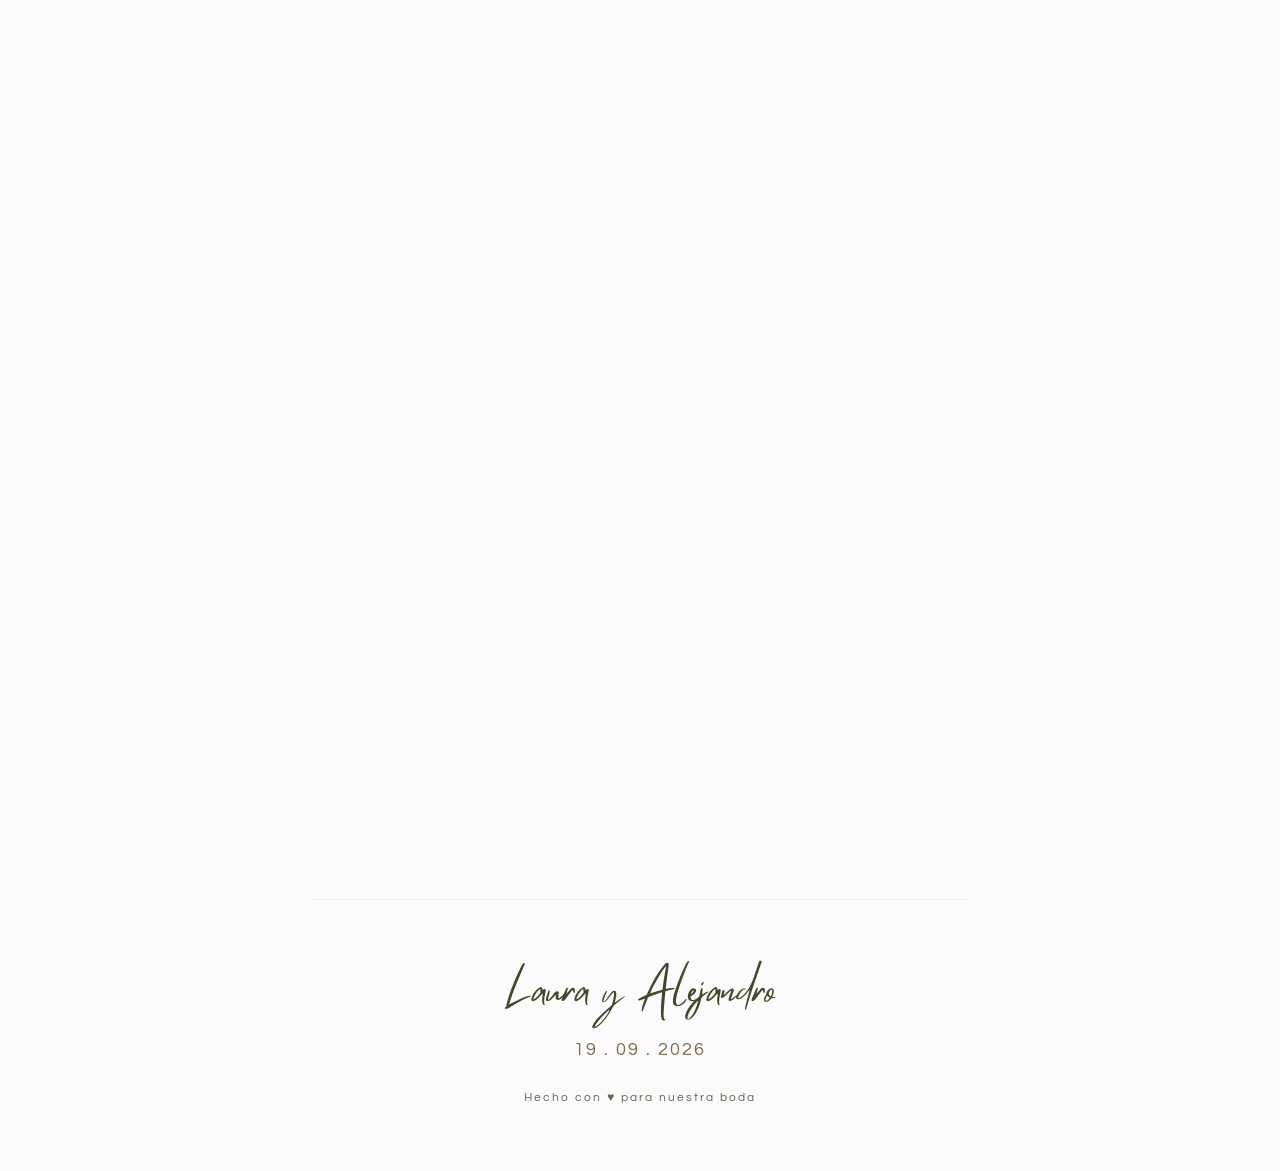
==== commit 79462b46: "Add files via upload" ====
--- a/index.html
+++ b/index.html
@@ -302,6 +302,10 @@
                     <div class="iban-card">
                         <p class="iban-title">Número de Cuenta (IBAN)</p>
                         <p class="iban-value" id="iban-value">ES73 0182 6130 5902 0162 6115</p>
+                        <p class="iban-titular" style="margin-bottom: 1.5rem; font-size: 1rem; color: var(--color-text-dark); line-height: 1.4;">
+                            <strong>Titular:</strong><br>
+                            Laura Peñate Alcántara<br>o<br>Alejandro Pérez Sánchez
+                        </p>
                         <button class="btn btn-copy" id="btn-copy-iban">
                             <span id="copy-text">Copiar IBAN</span>
                         </button>
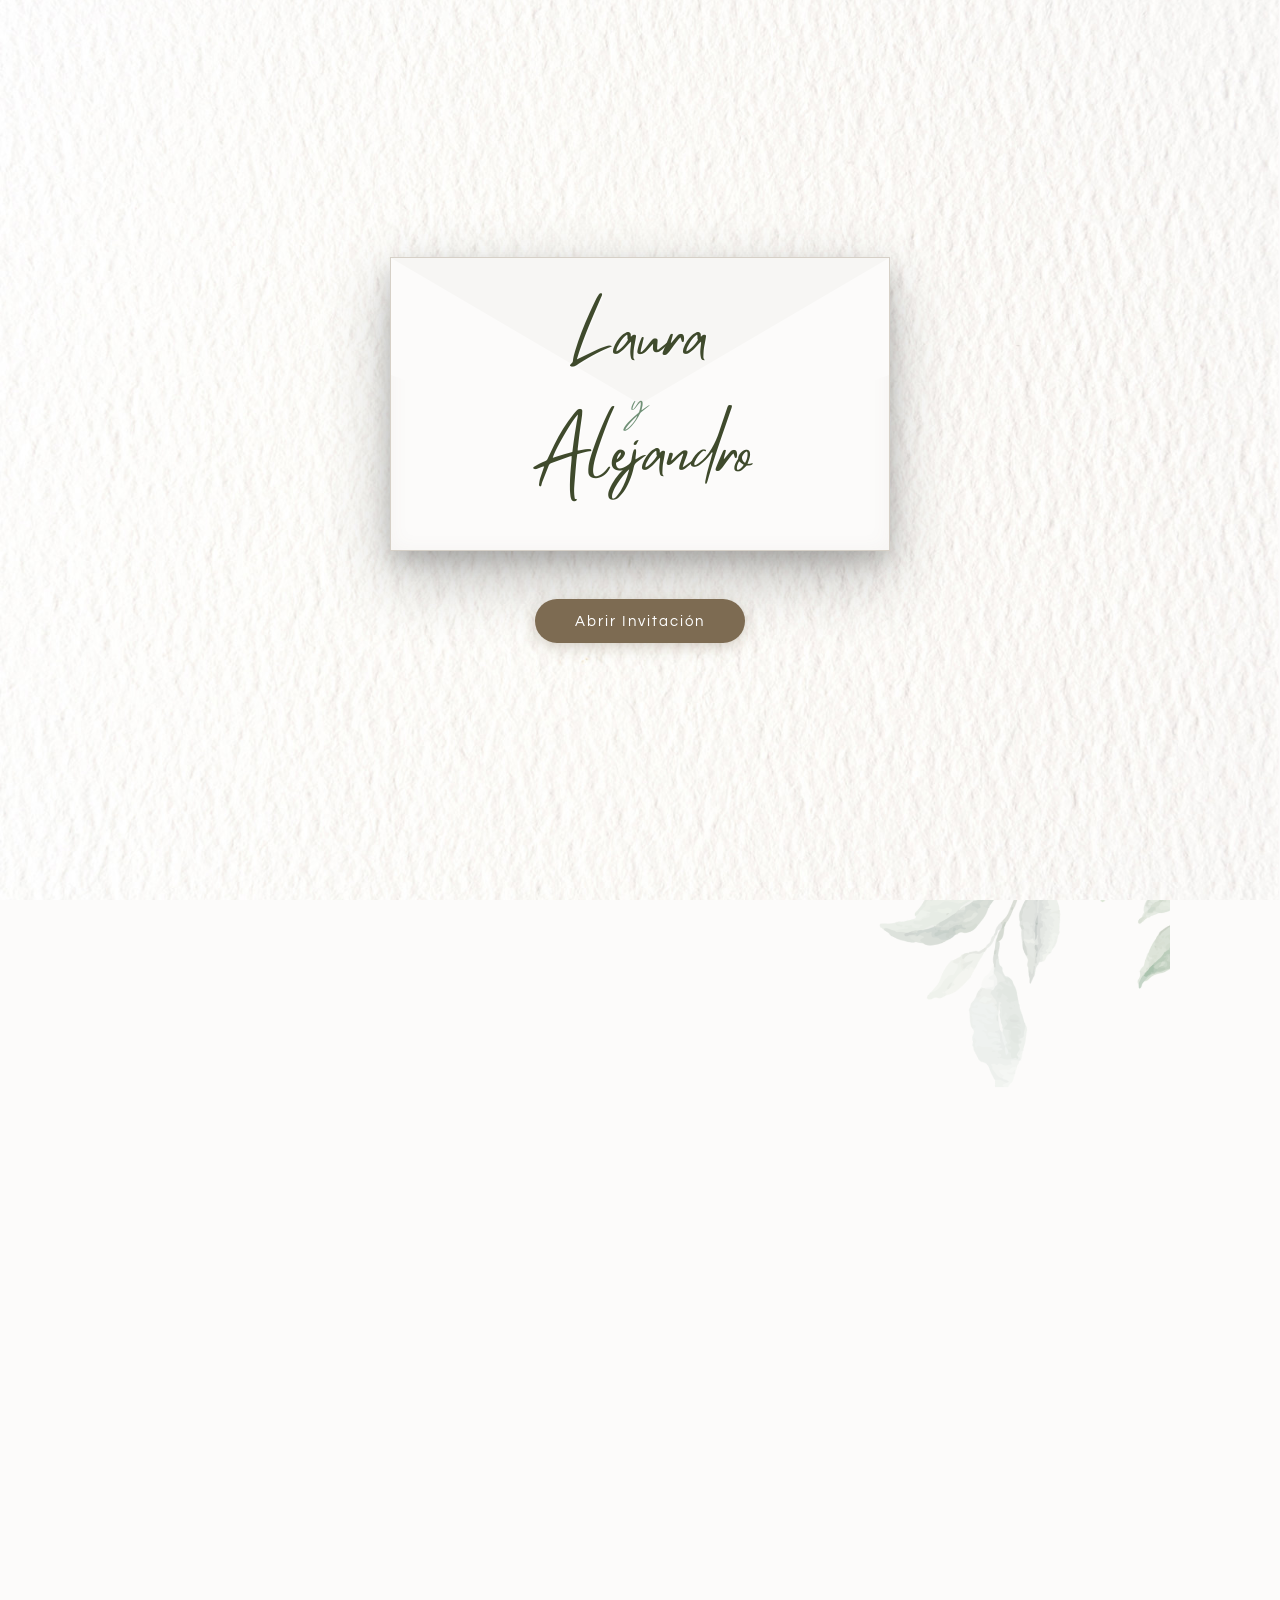
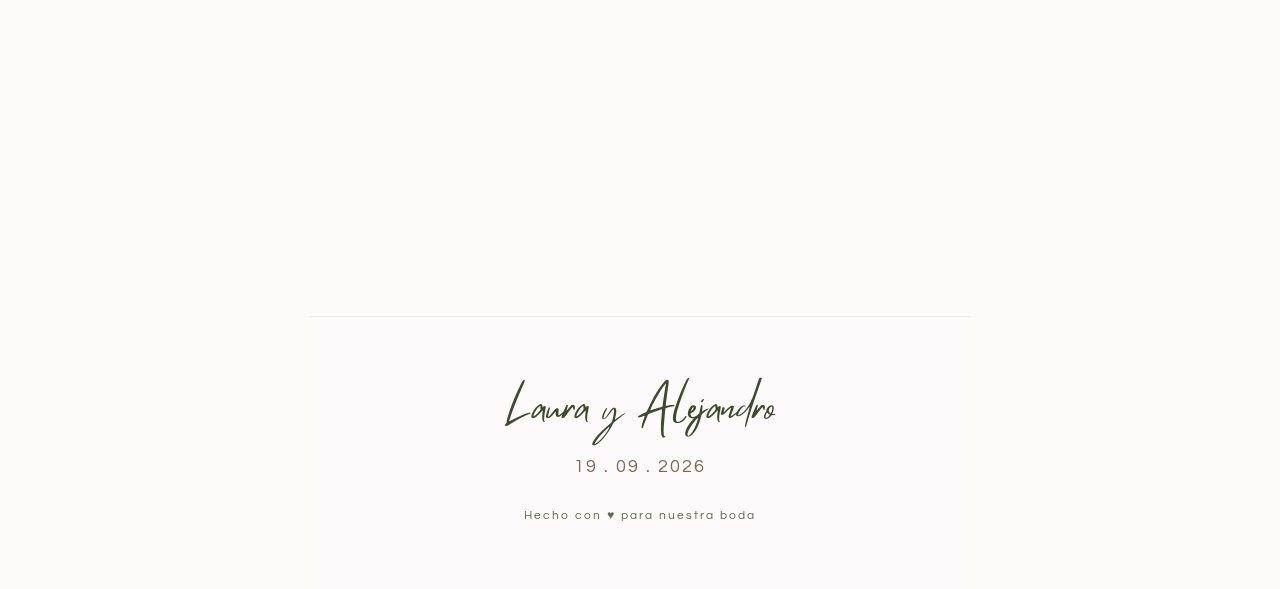
==== commit eba637ab: "Add files via upload" ====
--- a/index.html
+++ b/index.html
@@ -42,11 +42,7 @@
                     <span class="ampersand font-mistrully">y</span>
                     <span class="name">Alejandro</span>
                 </h1>
-                <div class="separator">
-                    <span class="dot"></span>
-                    <span class="line"></span>
-                    <span class="dot"></span>
-                </div>
+
                 <p class="wedding-date">19 . 09 . 2026</p>
                 <p class="wedding-time">Sábado | 18:00</p>
                 <p class="wedding-venue">Finca El Maipez, Gran Canaria</p>
@@ -102,34 +98,6 @@
                 </div>
             </section>
 
-            <!-- SECCIÓN: CRONOGRAMA -->
-            <section class="section card-section fade-in">
-                <div class="card-content">
-                    <h2 class="section-title">Cronograma del día</h2>
-                    <ul class="timeline-list">
-                        <li>
-                            <span class="timeline-time">18:00</span>
-                            <span class="timeline-desc">Llegada de invitados</span>
-                        </li>
-                        <li>
-                            <span class="timeline-time">18:15</span>
-                            <span class="timeline-desc">Ceremonia</span>
-                        </li>
-                        <li>
-                            <span class="timeline-time">19:00</span>
-                            <span class="timeline-desc">Cóctel de bienvenida</span>
-                        </li>
-                        <li>
-                            <span class="timeline-time">20:00</span>
-                            <span class="timeline-desc">Banquete</span>
-                        </li>
-                        <li>
-                            <span class="timeline-time">22:00</span>
-                            <span class="timeline-desc">¡Fiesta y barra libre!</span>
-                        </li>
-                    </ul>
-                </div>
-            </section>
 
             <!-- SECCIÓN 3: EL MENÚ -->
             <section class="section card-section fade-in">
@@ -214,16 +182,16 @@
                 </div>
             </section>
 
-            <!-- SECCIÓN 4: SPOTIFY -->
+            <!-- SECCIÓN 4: CANCIÓN DE INICIO -->
             <section class="section card-section fade-in">
                 <div class="card-content spotify-card">
                     <div class="spotify-icon">🎵</div>
-                    <h2 class="section-title">¿Qué canción no puede faltar?</h2>
+                    <h2 class="section-title">¿Con qué canción empieza la fiesta?</h2>
                     <p class="welcome-text">
-                        Queremos que la fiesta sea inolvidable y que todos disfruten al máximo. Ayúdanos a crear la banda sonora de nuestra boda añadiendo tus canciones favoritas a nuestra lista compartida de Spotify.
-                    </p>
-                    <a href="https://open.spotify.com/playlist/0MaY3XZZlpW8AfvV7mihCp?si=11506fac0e624a0b&pt=5816b115090b42e83b3c65920c300c6f" target="_blank" class="btn btn-spotify" rel="noopener noreferrer">
-                        <span>Agregar canciones a Spotify</span>
+                        Queremos que la fiesta sea inolvidable y empiece por todo lo alto. Ayúdanos a elegir la canción con la que abriremos la pista de baile rellenando este breve formulario.
+                    </p>
+                    <a href="https://docs.google.com/forms/d/e/1FAIpQLSf41D5zAUkstbprFmJQzzR4AuOYCfMs3C4RbQ7WrdNaLyFcpA/viewform?usp=header" target="_blank" class="btn btn-spotify" rel="noopener noreferrer">
+                        <span>Votar Canción</span>
                     </a>
                 </div>
             </section>
@@ -300,12 +268,12 @@
                     </p>
                     
                     <div class="iban-card">
+                        <p class="iban-title" style="margin-bottom: 0.5rem;">Titular:</p>
+                        <p class="iban-titular" style="margin-bottom: 1.5rem; font-size: 1rem; color: var(--color-text-dark); line-height: 1.4; white-space: nowrap;">
+                            Laura Peñate Alcántara<br>o<br>Alejandro Pérez Sánchez
+                        </p>
                         <p class="iban-title">Número de Cuenta (IBAN)</p>
                         <p class="iban-value" id="iban-value">ES73 0182 6130 5902 0162 6115</p>
-                        <p class="iban-titular" style="margin-bottom: 1.5rem; font-size: 1rem; color: var(--color-text-dark); line-height: 1.4;">
-                            <strong>Titular:</strong><br>
-                            Laura Peñate Alcántara<br>o<br>Alejandro Pérez Sánchez
-                        </p>
                         <button class="btn btn-copy" id="btn-copy-iban">
                             <span id="copy-text">Copiar IBAN</span>
                         </button>
--- a/style.css
+++ b/style.css
@@ -371,7 +371,7 @@
     flex-direction: column;
     align-items: center;
     line-height: 1.1;
-    margin-bottom: 0.5rem;
+    margin-bottom: 3rem; /* Espacio extra al quitar el separador */
 }
 
 .couple-names .name {
@@ -381,6 +381,10 @@
     font-weight: normal;
     color: var(--color-primary);
     /* Dark olive green */
+}
+
+.couple-names .name:first-child {
+    transform: translateY(18px); /* Baja Laura para acercarla a la Y */
 }
 
 .couple-names .ampersand {
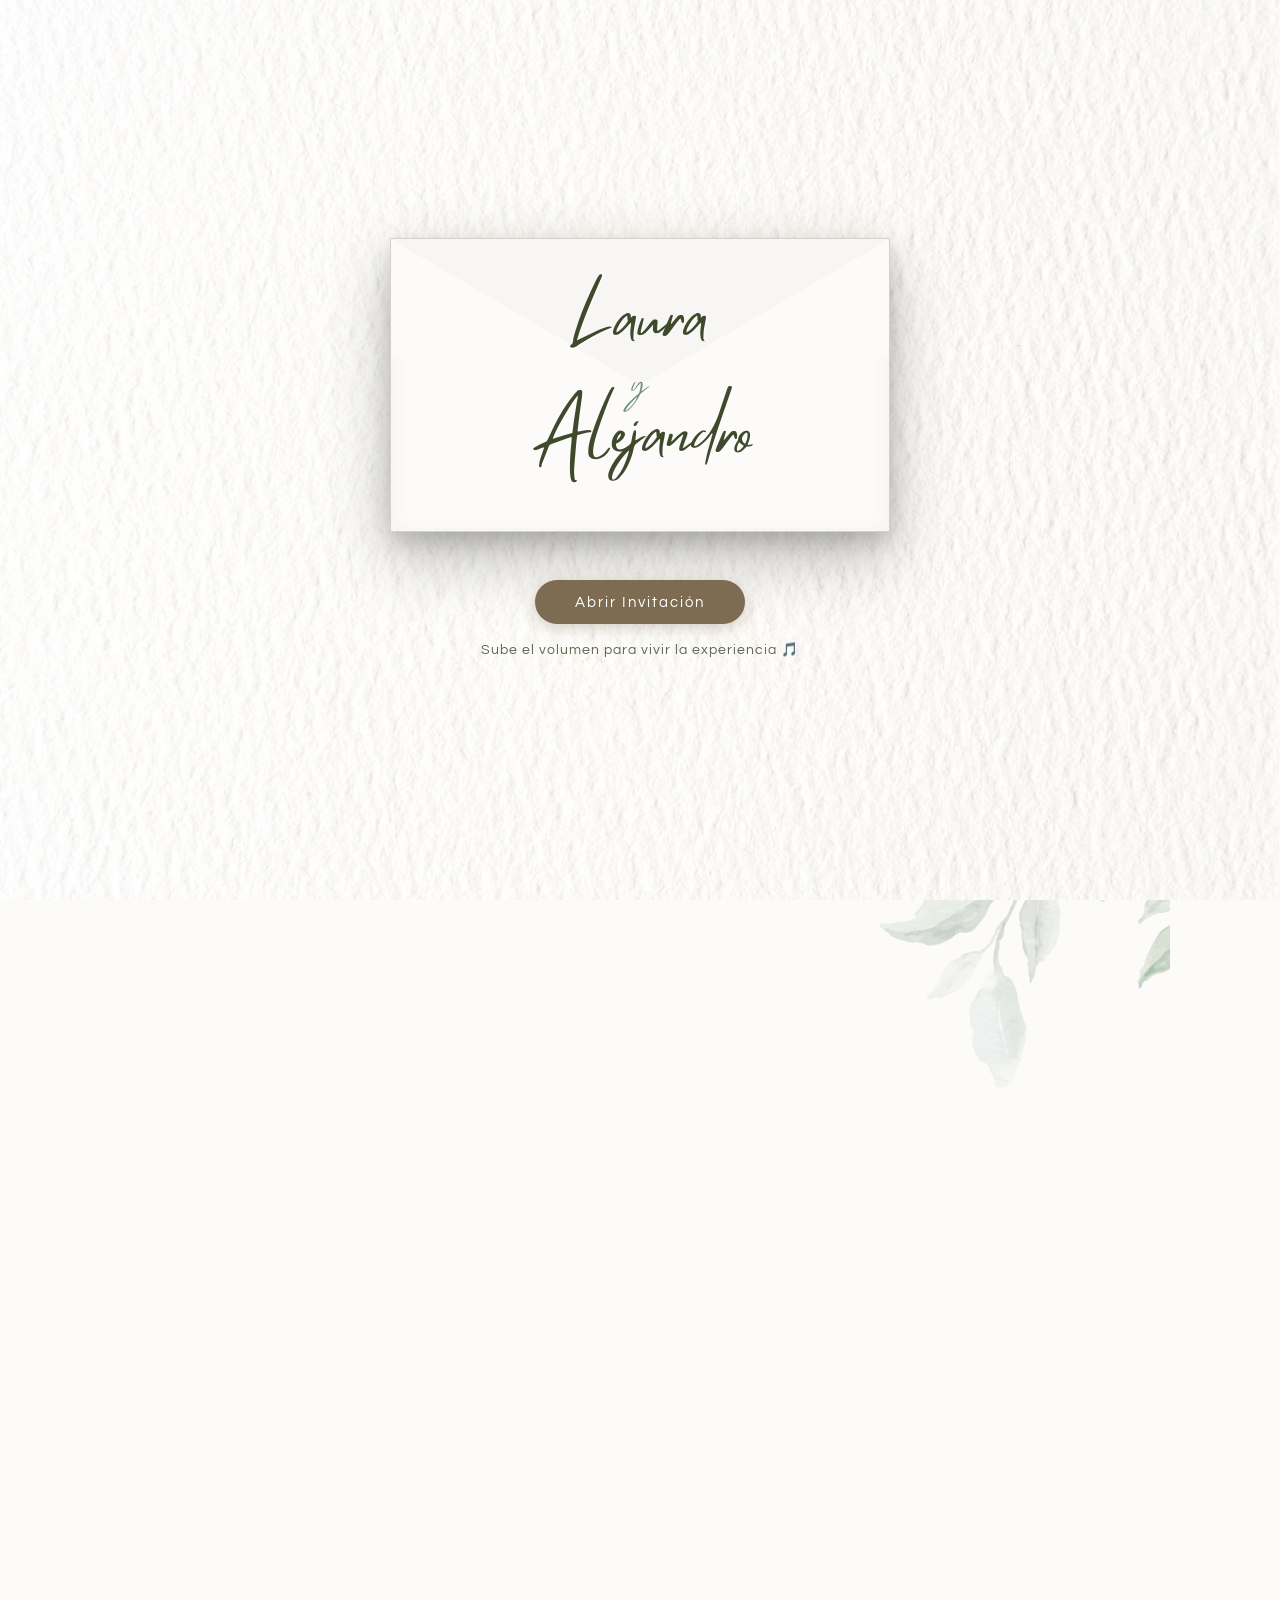
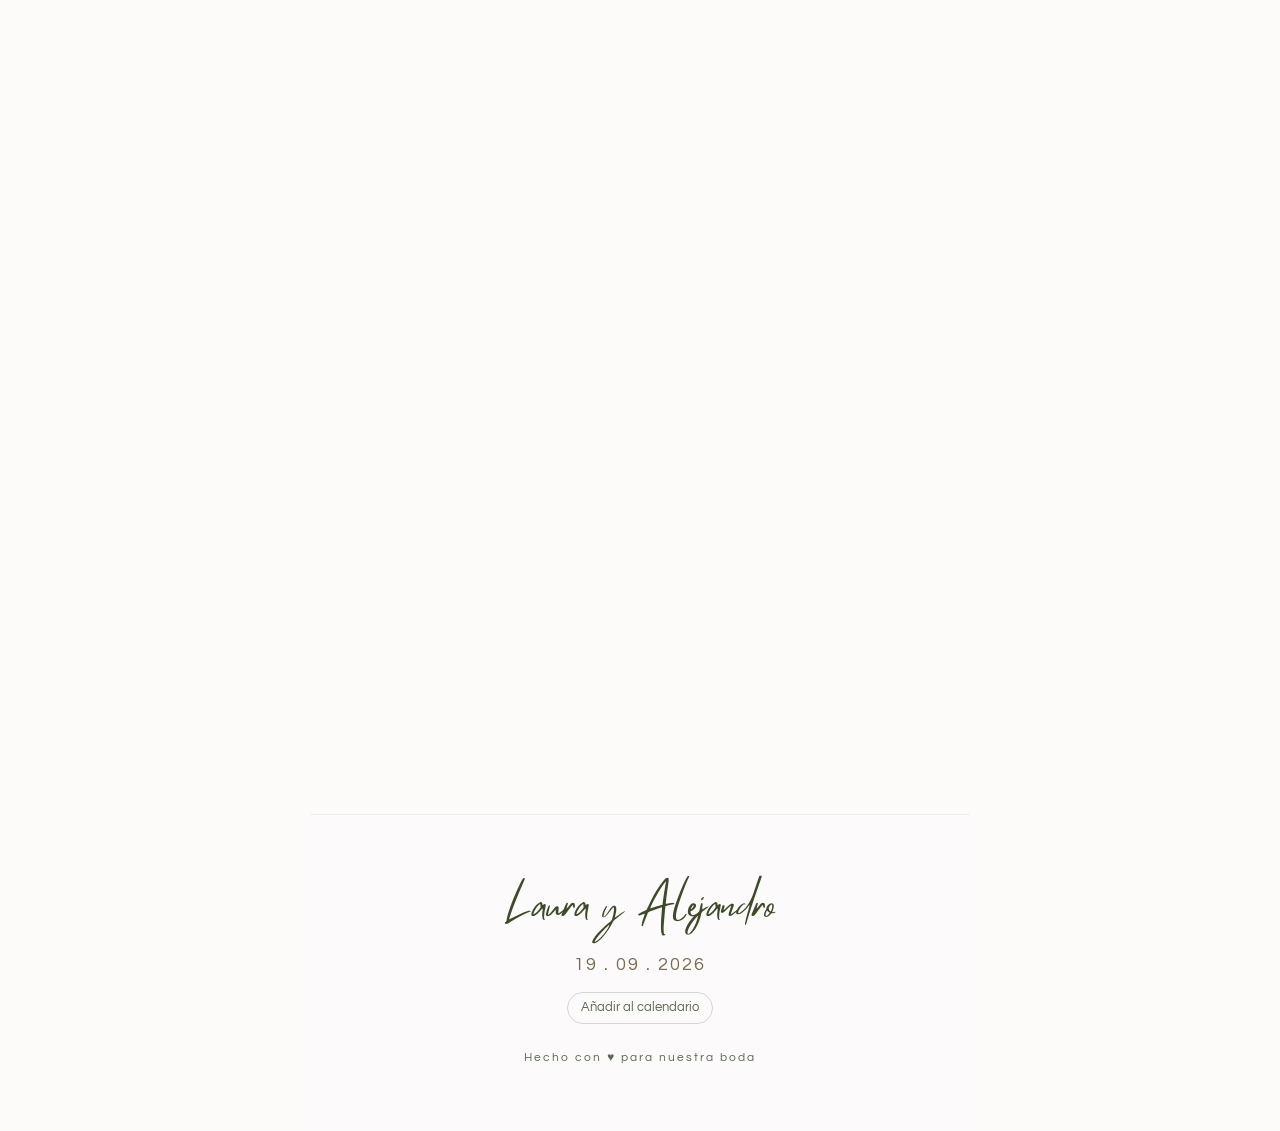
==== commit 13b3d679: "Add files via upload" ====
--- a/index.html
+++ b/index.html
@@ -10,6 +10,12 @@
     <link rel="preconnect" href="https://fonts.gstatic.com" crossorigin>
     <link href="https://fonts.googleapis.com/css2?family=Dancing+Script:wght@400;700&family=Great+Vibes&family=Pinyon+Script&family=Playfair+Display:ital,wght@0,400..900;1,400..900&family=Questrial&display=swap" rel="stylesheet">
     <link rel="stylesheet" href="style.css">
+    
+    <!-- Meta tags para compartir (WhatsApp, Facebook, etc.) -->
+    <meta property="og:title" content="¡Nos casamos! - Laura y Alejandro">
+    <meta property="og:description" content="Acompáñanos en nuestro gran día el 19 de septiembre de 2026 en la Finca El Maipez, Gran Canaria.">
+    <meta property="og:type" content="website">
+    <meta property="og:image" content="logo-maipez.png">
 </head>
 <body>
     <!-- ENVELOPE OVERLAY -->
@@ -25,6 +31,7 @@
             </div>
         </div>
         <button id="btnOpenEnvelope" class="btn btn-open" style="margin-top: 3rem;">Abrir Invitación</button>
+        <p style="margin-top: 1rem; font-family: var(--font-sans); font-size: 0.85rem; color: var(--color-text-muted); opacity: 0; animation: fadeInNames 1.5s 1.5s forwards; letter-spacing: 1px;">Sube el volumen para vivir la experiencia 🎵</p>
     </div>
 
 
@@ -224,7 +231,7 @@
                     </div>
 
                     <a href="https://www.google.com/maps/search/?api=1&query=28.05836913674236,-15.473613835663382" target="_blank" class="btn btn-map" rel="noopener noreferrer">
-                        <span>Cómo llegar (Google Maps)</span>
+                        <span>Cómo llegar</span>
                     </a>
 
                     <div class="kids-menu-wrapper" style="margin-top: 2rem;">
@@ -292,17 +299,58 @@
                         Por favor, confirma antes del 8 de septiembre de 2026.<br>¡Cuanto antes nos avises, mucho mejor!
                     </p>
                     <a href="https://docs.google.com/forms/d/e/1FAIpQLSd5Ju69RdzbZ7xg1UhukKceO0EqPA0Xv-B7-Z6JG9Dk8FJWWw/viewform?usp=publish-editor" target="_blank" class="btn btn-rsvp" rel="noopener noreferrer">
-                        <span>Abrir Formulario de Confirmación</span>
+                        <span>Confirmar Asistencia</span>
                     </a>
                 </div>
             </section>
+
+            <!-- SECCIÓN 8: CARRUSEL DE FOTOS -->
+            <section class="section carousel-section fade-in">
+                <h2 class="section-title" style="margin-bottom: 1.5rem; text-align: center;">Nuestra Historia</h2>
+                <div class="carousel-container">
+                    <div class="carousel-track">
+                        <!-- Primer set de imágenes -->
+                        <img src="fotos/Foto_%20(1).jpg" alt="Foto 1">
+                        <img src="fotos/Foto_%20(2).jpg" alt="Foto 2">
+                        <img src="fotos/Foto_%20(3).jpg" alt="Foto 3">
+                        <img src="fotos/Foto_%20(4).jpg" alt="Foto 4">
+                        <img src="fotos/Foto_%20(5).jpg" alt="Foto 5">
+                        <img src="fotos/Foto_%20(6).jpg" alt="Foto 6">
+                        <img src="fotos/Foto_%20(7).jpg" alt="Foto 7">
+                        <img src="fotos/Foto_%20(8).jpg" alt="Foto 8">
+                        <img src="fotos/Foto_%20(9).jpg" alt="Foto 9">
+                        <img src="fotos/Foto_%20(10).jpg" alt="Foto 10">
+                        <img src="fotos/Foto_%20(11).jpg" alt="Foto 11">
+                        <!-- Duplicado para efecto infinito suave -->
+                        <img src="fotos/Foto_%20(1).jpg" alt="Foto 1">
+                        <img src="fotos/Foto_%20(2).jpg" alt="Foto 2">
+                        <img src="fotos/Foto_%20(3).jpg" alt="Foto 3">
+                        <img src="fotos/Foto_%20(4).jpg" alt="Foto 4">
+                        <img src="fotos/Foto_%20(5).jpg" alt="Foto 5">
+                        <img src="fotos/Foto_%20(6).jpg" alt="Foto 6">
+                        <img src="fotos/Foto_%20(7).jpg" alt="Foto 7">
+                        <img src="fotos/Foto_%20(8).jpg" alt="Foto 8">
+                        <img src="fotos/Foto_%20(9).jpg" alt="Foto 9">
+                        <img src="fotos/Foto_%20(10).jpg" alt="Foto 10">
+                        <img src="fotos/Foto_%20(11).jpg" alt="Foto 11">
+                    </div>
+                </div>
+            </section>
+
+            <!-- BOTÓN SECUNDARIO RSVP (Aparece con scroll) -->
+            <div class="secondary-rsvp-container" id="floatingRsvp">
+                <a href="https://docs.google.com/forms/d/e/1FAIpQLSd5Ju69RdzbZ7xg1UhukKceO0EqPA0Xv-B7-Z6JG9Dk8FJWWw/viewform?usp=publish-editor" target="_blank" class="btn btn-rsvp" rel="noopener noreferrer">
+                    <span>Confirmar Asistencia</span>
+                </a>
+            </div>
 
         </main>
 
         <!-- FOOTER -->
         <footer class="main-footer">
             <p class="footer-names">Laura y Alejandro</p>
-            <p class="footer-date">19 . 09 . 2026</p>
+            <p class="footer-date" style="margin-bottom: 0.8rem;">19 . 09 . 2026</p>
+            <a href="https://calendar.google.com/calendar/render?action=TEMPLATE&text=Boda+de+Laura+y+Alejandro&dates=20260919T170000Z/20260920T010000Z&details=%C2%A1Acomp%C3%A1%C3%B1anos+en+nuestro+gran+d%C3%ADa!&location=Hotel+Rural+LIVVO+Maipez,+Gran+Canaria" target="_blank" rel="noopener noreferrer" style="display: inline-block; font-family: var(--font-sans); font-size: 0.8rem; color: var(--color-text-muted); text-decoration: none; border: 1px solid rgba(0,0,0,0.15); padding: 0.3rem 0.8rem; border-radius: 20px; margin-bottom: 1.5rem; transition: all 0.3s ease;">Añadir al calendario</a>
             <p class="footer-credit">Hecho con ♥ para nuestra boda</p>
         </footer>
     </div>
--- a/style.css
+++ b/style.css
@@ -1189,7 +1189,7 @@
     }
 
     .section-title {
-        font-size: 2.2rem;
+        font-size: 2.5rem;
     }
 }
 
@@ -1272,7 +1272,7 @@
     }
 
     .section-title {
-        font-size: 1.8rem;
+        font-size: 2.3rem;
     }
 
     .btn {
@@ -1317,4 +1317,107 @@
         /* Use will-change to prevent scroll jank */
         will-change: transform;
     }
+}
+
+/* ==========================================================================
+   CAROUSEL SECTION
+   ========================================================================== */
+.carousel-section {
+    width: 100%;
+    overflow: hidden;
+    margin-top: 1rem;
+    z-index: 2;
+}
+
+.carousel-container {
+    width: 100vw;
+    position: relative;
+    left: 50%;
+    right: 50%;
+    margin-left: -50vw;
+    margin-right: -50vw;
+    overflow: hidden;
+    mask-image: linear-gradient(to right, transparent, black 10%, black 90%, transparent);
+    -webkit-mask-image: linear-gradient(to right, transparent, black 10%, black 90%, transparent);
+}
+
+.carousel-track {
+    display: flex;
+    width: max-content;
+    gap: 1.5rem;
+    padding: 1rem 0;
+    animation: scroll 75s linear infinite;
+}
+
+.carousel-track img {
+    height: 280px;
+    width: auto;
+    object-fit: cover;
+    border-radius: 15px;
+    box-shadow: 0 5px 15px rgba(0, 0, 0, 0.15);
+    transition: transform 0.3s ease;
+}
+
+.carousel-track img:hover {
+    transform: scale(1.03);
+}
+
+.carousel-track:hover {
+    animation-play-state: paused;
+}
+
+@keyframes scroll {
+    0% {
+        transform: translateX(0);
+    }
+    100% {
+        transform: translateX(calc(-50% - 0.75rem));
+    }
+}
+
+@media (max-width: 768px) {
+    .carousel-track img {
+        height: 220px;
+    }
+}
+
+@media (max-width: 480px) {
+    .carousel-track img {
+        height: 180px;
+    }
+    .carousel-track {
+        gap: 1rem;
+    }
+    @keyframes scroll {
+        0% { transform: translateX(0); }
+        100% { transform: translateX(calc(-50% - 0.5rem)); }
+    }
+}
+
+/* ==========================================================================
+   SECONDARY RSVP BUTTON
+   ========================================================================== */
+.secondary-rsvp-container {
+    text-align: center;
+    padding: 0;
+    margin-top: -1rem;
+    margin-bottom: -2.5rem;
+    opacity: 0;
+    visibility: hidden;
+    transition: opacity 0.5s ease, visibility 0.5s ease;
+}
+
+.secondary-rsvp-container .btn {
+    white-space: nowrap;
+}
+
+.secondary-rsvp-container.show {
+    opacity: 1;
+    visibility: visible;
+}
+
+@media (min-width: 769px) {
+    .secondary-rsvp-container {
+        display: none !important;
+    }
 }
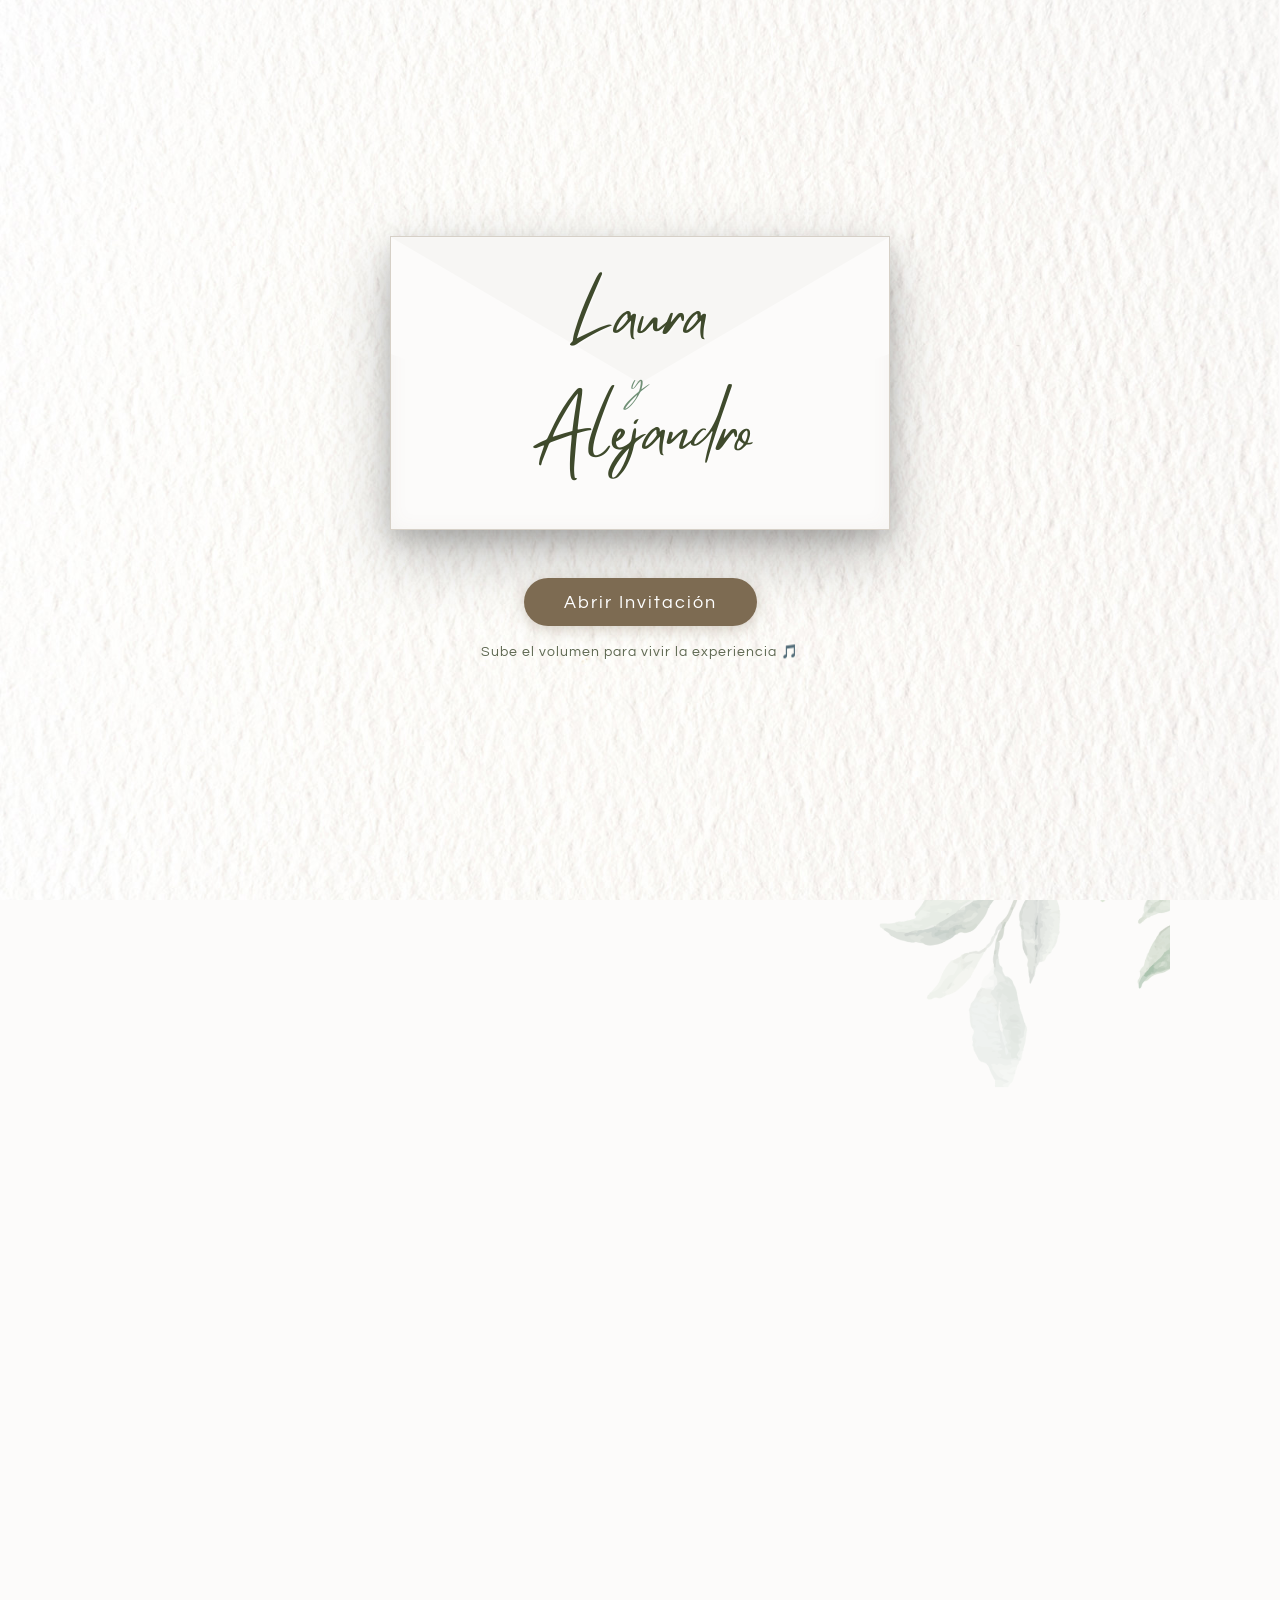
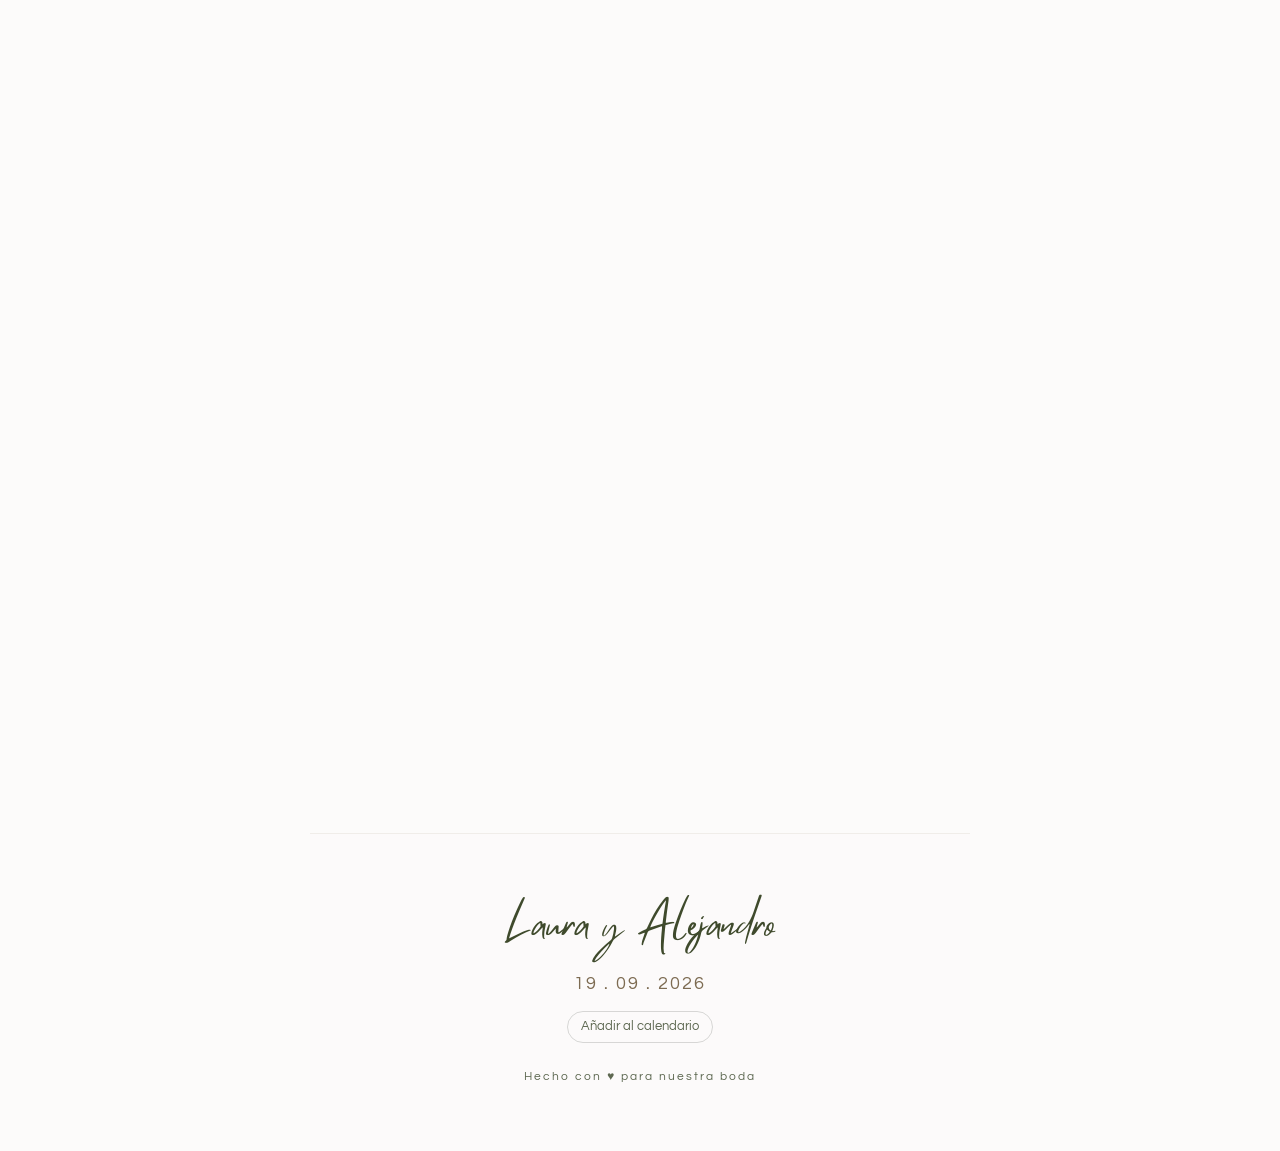
==== commit 2cc01a5d: "Add files via upload" ====
--- a/index.html
+++ b/index.html
@@ -310,29 +310,29 @@
                 <div class="carousel-container">
                     <div class="carousel-track">
                         <!-- Primer set de imágenes -->
-                        <img src="fotos/Foto_%20(1).jpg" alt="Foto 1">
-                        <img src="fotos/Foto_%20(2).jpg" alt="Foto 2">
-                        <img src="fotos/Foto_%20(3).jpg" alt="Foto 3">
-                        <img src="fotos/Foto_%20(4).jpg" alt="Foto 4">
-                        <img src="fotos/Foto_%20(5).jpg" alt="Foto 5">
-                        <img src="fotos/Foto_%20(6).jpg" alt="Foto 6">
-                        <img src="fotos/Foto_%20(7).jpg" alt="Foto 7">
-                        <img src="fotos/Foto_%20(8).jpg" alt="Foto 8">
-                        <img src="fotos/Foto_%20(9).jpg" alt="Foto 9">
-                        <img src="fotos/Foto_%20(10).jpg" alt="Foto 10">
-                        <img src="fotos/Foto_%20(11).jpg" alt="Foto 11">
+                        <img src="fotos/foto-1.jpg" alt="Foto 1">
+                        <img src="fotos/foto-2.jpg" alt="Foto 2">
+                        <img src="fotos/foto-3.jpg" alt="Foto 3">
+                        <img src="fotos/foto-4.jpg" alt="Foto 4">
+                        <img src="fotos/foto-5.jpg" alt="Foto 5">
+                        <img src="fotos/foto-6.jpg" alt="Foto 6">
+                        <img src="fotos/foto-7.jpg" alt="Foto 7">
+                        <img src="fotos/foto-8.jpg" alt="Foto 8">
+                        <img src="fotos/foto-9.jpg" alt="Foto 9">
+                        <img src="fotos/foto-10.jpg" alt="Foto 10">
+                        <img src="fotos/foto-11.jpg" alt="Foto 11">
                         <!-- Duplicado para efecto infinito suave -->
-                        <img src="fotos/Foto_%20(1).jpg" alt="Foto 1">
-                        <img src="fotos/Foto_%20(2).jpg" alt="Foto 2">
-                        <img src="fotos/Foto_%20(3).jpg" alt="Foto 3">
-                        <img src="fotos/Foto_%20(4).jpg" alt="Foto 4">
-                        <img src="fotos/Foto_%20(5).jpg" alt="Foto 5">
-                        <img src="fotos/Foto_%20(6).jpg" alt="Foto 6">
-                        <img src="fotos/Foto_%20(7).jpg" alt="Foto 7">
-                        <img src="fotos/Foto_%20(8).jpg" alt="Foto 8">
-                        <img src="fotos/Foto_%20(9).jpg" alt="Foto 9">
-                        <img src="fotos/Foto_%20(10).jpg" alt="Foto 10">
-                        <img src="fotos/Foto_%20(11).jpg" alt="Foto 11">
+                        <img src="fotos/foto-1.jpg" alt="Foto 1">
+                        <img src="fotos/foto-2.jpg" alt="Foto 2">
+                        <img src="fotos/foto-3.jpg" alt="Foto 3">
+                        <img src="fotos/foto-4.jpg" alt="Foto 4">
+                        <img src="fotos/foto-5.jpg" alt="Foto 5">
+                        <img src="fotos/foto-6.jpg" alt="Foto 6">
+                        <img src="fotos/foto-7.jpg" alt="Foto 7">
+                        <img src="fotos/foto-8.jpg" alt="Foto 8">
+                        <img src="fotos/foto-9.jpg" alt="Foto 9">
+                        <img src="fotos/foto-10.jpg" alt="Foto 10">
+                        <img src="fotos/foto-11.jpg" alt="Foto 11">
                     </div>
                 </div>
             </section>
--- a/style.css
+++ b/style.css
@@ -962,7 +962,6 @@
     border: none;
     color: white;
     padding: 0.8rem 2.5rem;
-    font-size: 0.95rem;
     font-weight: bold;
     letter-spacing: 1px;
     box-shadow: 0 4px 15px rgba(0, 0, 0, 0.2);
@@ -992,7 +991,6 @@
     background-color: var(--color-accent);
     color: white;
     margin-top: 2rem;
-    font-size: 1.1rem;
     padding: 1.1rem 3rem;
 }
 
@@ -1018,7 +1016,8 @@
     cursor: pointer;
     border: none;
     transition: var(--transition-smooth);
-    font-size: 0.95rem;
+    font-size: 1.15rem;
+    white-space: nowrap;
 }
 
 .btn:active {
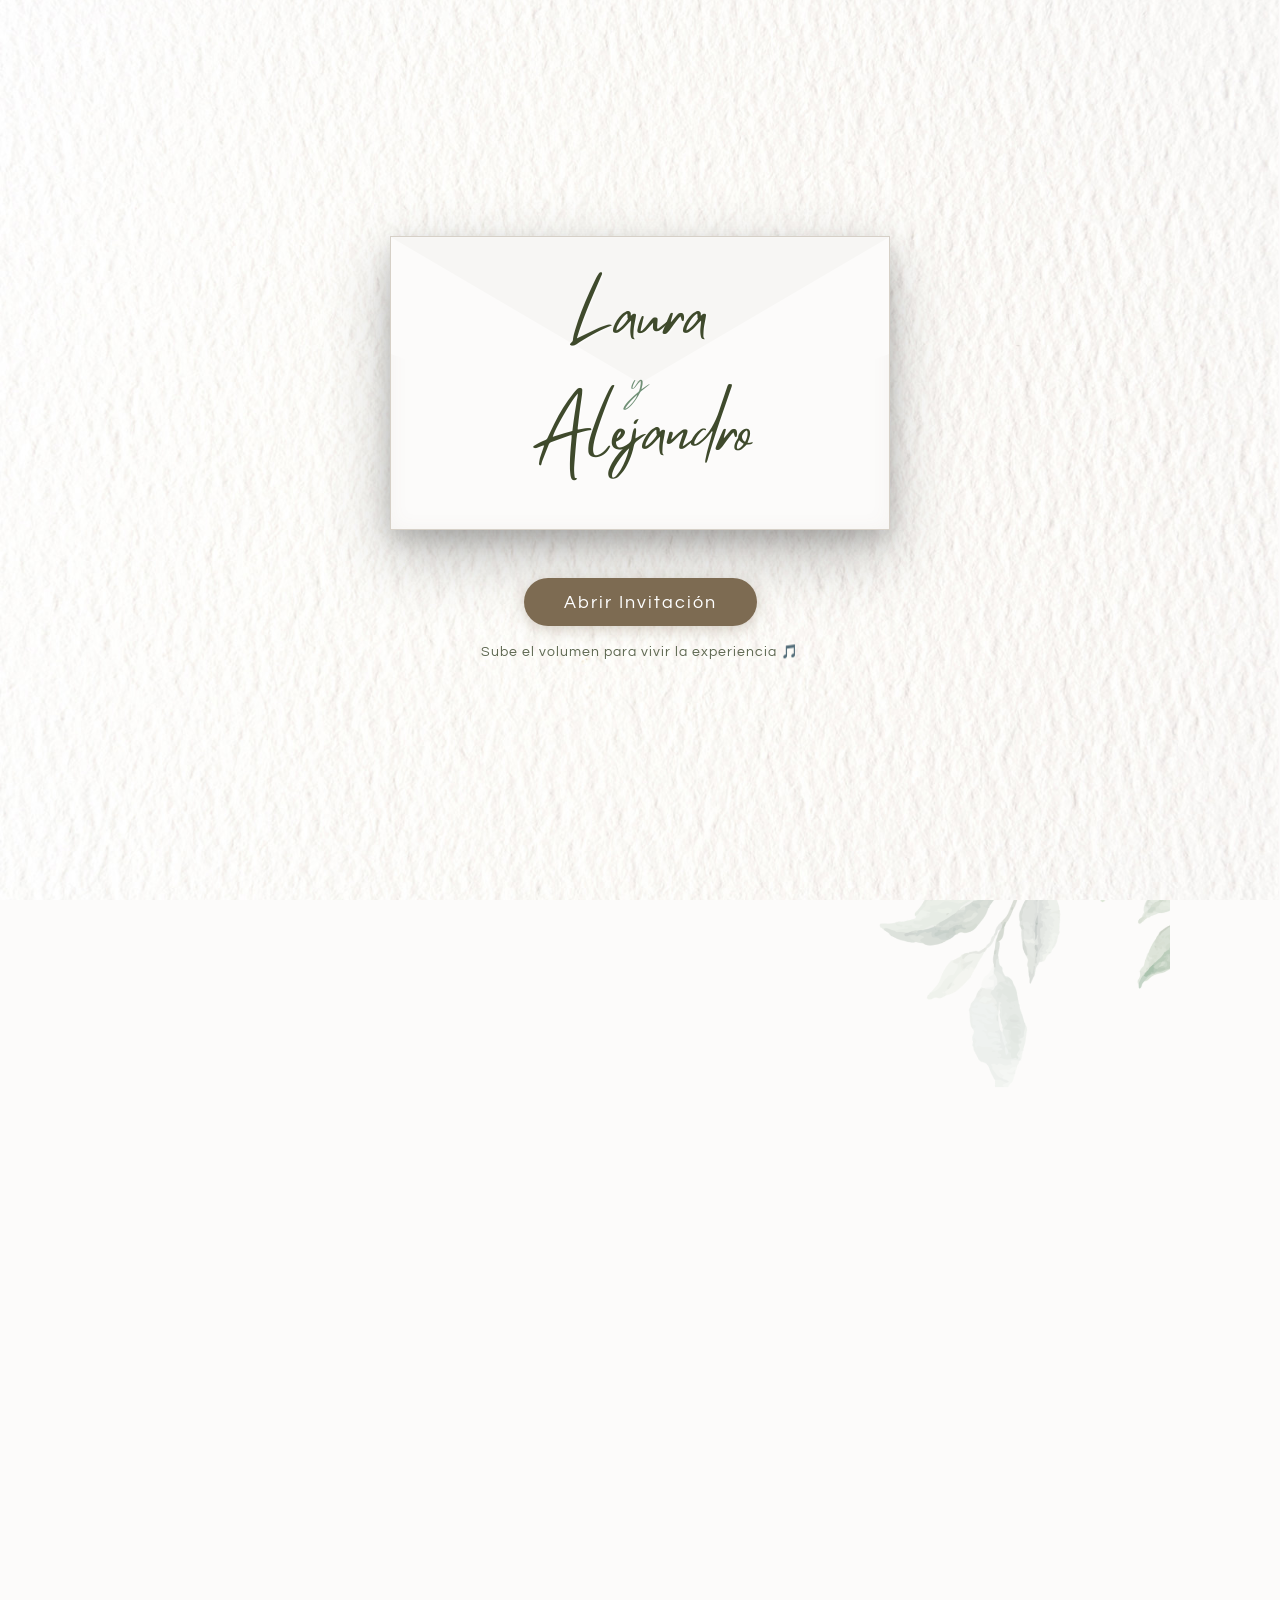
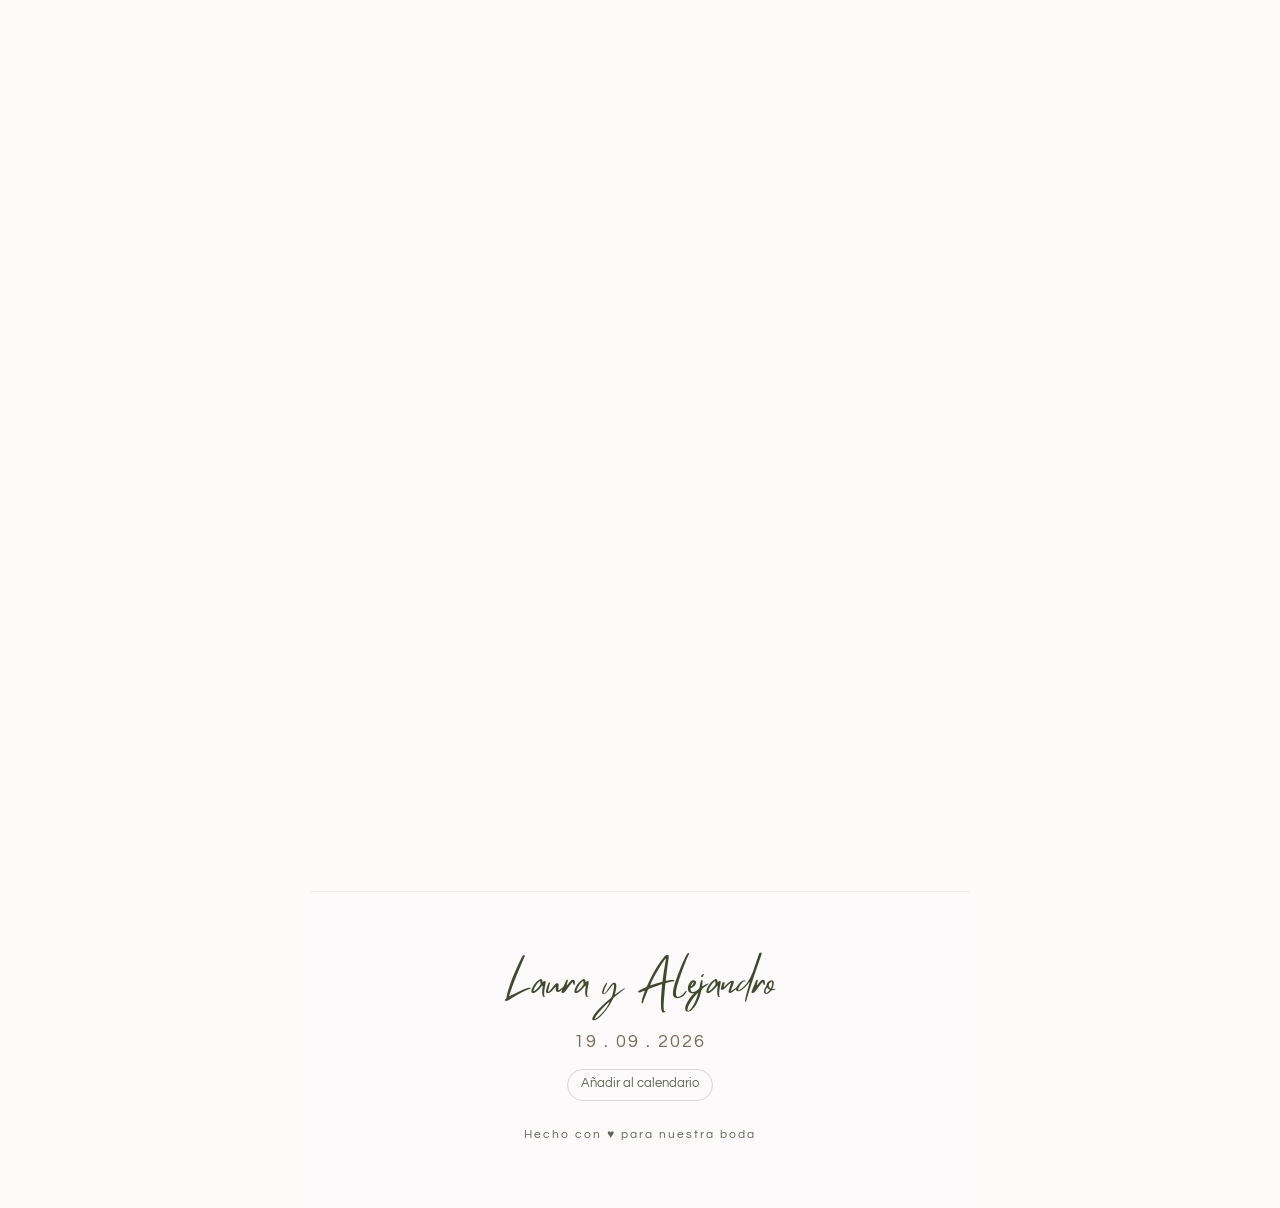
==== commit 4eca3fdf: "Add files via upload" ====
--- a/index.html
+++ b/index.html
@@ -301,6 +301,9 @@
                     <a href="https://docs.google.com/forms/d/e/1FAIpQLSd5Ju69RdzbZ7xg1UhukKceO0EqPA0Xv-B7-Z6JG9Dk8FJWWw/viewform?usp=publish-editor" target="_blank" class="btn btn-rsvp" rel="noopener noreferrer">
                         <span>Confirmar Asistencia</span>
                     </a>
+                    <p class="rsvp-note" style="font-size: 0.85rem; color: var(--color-text-muted); margin-top: 1.2rem; line-height: 1.4; padding: 0 1rem;">
+                        * Aunque no puedas asistir, por favor entra al formulario y marca la opción "No podré asistir". Nos ayudará muchísimo a organizar todos los detalles.
+                    </p>
                 </div>
             </section>
 
@@ -310,29 +313,29 @@
                 <div class="carousel-container">
                     <div class="carousel-track">
                         <!-- Primer set de imágenes -->
-                        <img src="fotos/foto-1.jpg" alt="Foto 1">
-                        <img src="fotos/foto-2.jpg" alt="Foto 2">
-                        <img src="fotos/foto-3.jpg" alt="Foto 3">
-                        <img src="fotos/foto-4.jpg" alt="Foto 4">
-                        <img src="fotos/foto-5.jpg" alt="Foto 5">
-                        <img src="fotos/foto-6.jpg" alt="Foto 6">
-                        <img src="fotos/foto-7.jpg" alt="Foto 7">
-                        <img src="fotos/foto-8.jpg" alt="Foto 8">
-                        <img src="fotos/foto-9.jpg" alt="Foto 9">
-                        <img src="fotos/foto-10.jpg" alt="Foto 10">
-                        <img src="fotos/foto-11.jpg" alt="Foto 11">
+                        <img src="Fotos/Foto_%20(1).jpg" alt="Foto 1">
+                        <img src="Fotos/Foto_%20(2).jpg" alt="Foto 2">
+                        <img src="Fotos/Foto_%20(3).jpg" alt="Foto 3">
+                        <img src="Fotos/Foto_%20(4).jpg" alt="Foto 4">
+                        <img src="Fotos/Foto_%20(5).jpg" alt="Foto 5">
+                        <img src="Fotos/Foto_%20(6).jpg" alt="Foto 6">
+                        <img src="Fotos/Foto_%20(7).jpg" alt="Foto 7">
+                        <img src="Fotos/Foto_%20(8).jpg" alt="Foto 8">
+                        <img src="Fotos/Foto_%20(9).jpg" alt="Foto 9">
+                        <img src="Fotos/Foto_%20(10).jpg" alt="Foto 10">
+                        <img src="Fotos/Foto_%20(11).jpg" alt="Foto 11">
                         <!-- Duplicado para efecto infinito suave -->
-                        <img src="fotos/foto-1.jpg" alt="Foto 1">
-                        <img src="fotos/foto-2.jpg" alt="Foto 2">
-                        <img src="fotos/foto-3.jpg" alt="Foto 3">
-                        <img src="fotos/foto-4.jpg" alt="Foto 4">
-                        <img src="fotos/foto-5.jpg" alt="Foto 5">
-                        <img src="fotos/foto-6.jpg" alt="Foto 6">
-                        <img src="fotos/foto-7.jpg" alt="Foto 7">
-                        <img src="fotos/foto-8.jpg" alt="Foto 8">
-                        <img src="fotos/foto-9.jpg" alt="Foto 9">
-                        <img src="fotos/foto-10.jpg" alt="Foto 10">
-                        <img src="fotos/foto-11.jpg" alt="Foto 11">
+                        <img src="Fotos/Foto_%20(1).jpg" alt="Foto 1">
+                        <img src="Fotos/Foto_%20(2).jpg" alt="Foto 2">
+                        <img src="Fotos/Foto_%20(3).jpg" alt="Foto 3">
+                        <img src="Fotos/Foto_%20(4).jpg" alt="Foto 4">
+                        <img src="Fotos/Foto_%20(5).jpg" alt="Foto 5">
+                        <img src="Fotos/Foto_%20(6).jpg" alt="Foto 6">
+                        <img src="Fotos/Foto_%20(7).jpg" alt="Foto 7">
+                        <img src="Fotos/Foto_%20(8).jpg" alt="Foto 8">
+                        <img src="Fotos/Foto_%20(9).jpg" alt="Foto 9">
+                        <img src="Fotos/Foto_%20(10).jpg" alt="Foto 10">
+                        <img src="Fotos/Foto_%20(11).jpg" alt="Foto 11">
                     </div>
                 </div>
             </section>
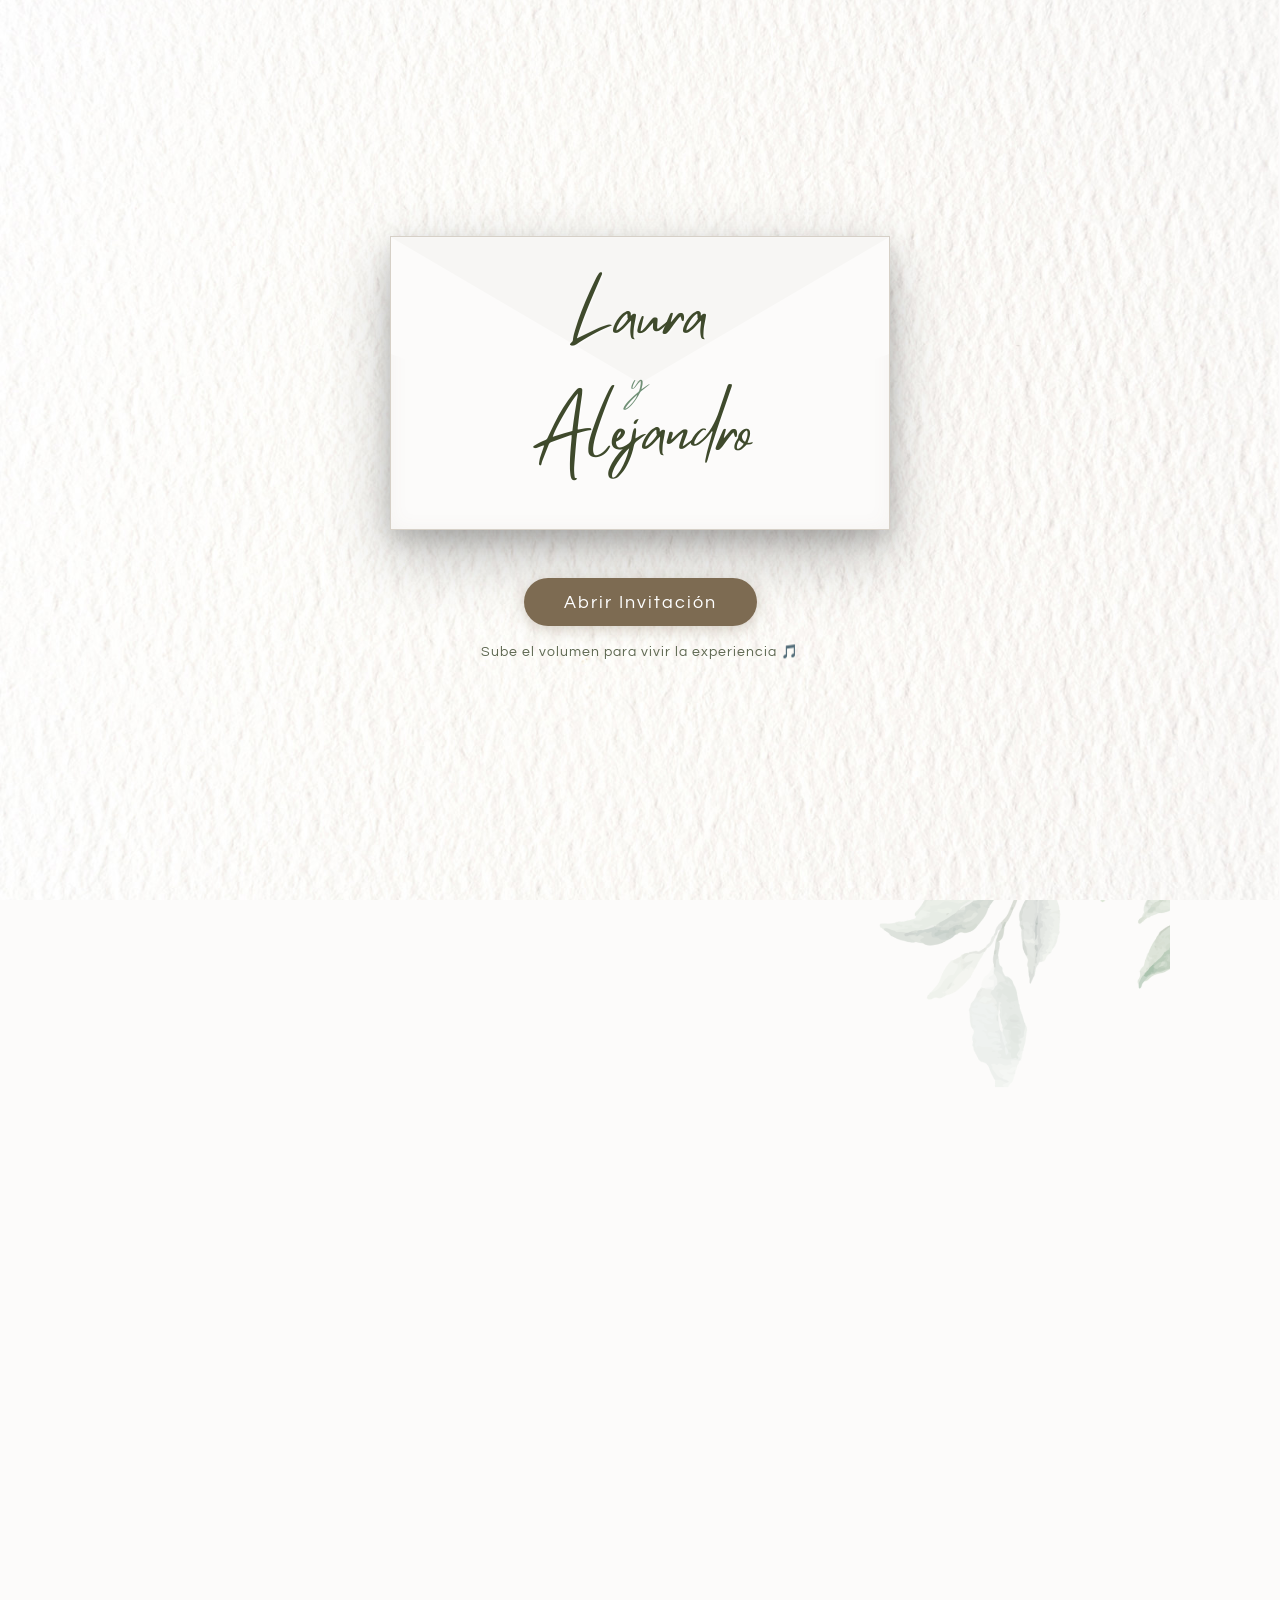
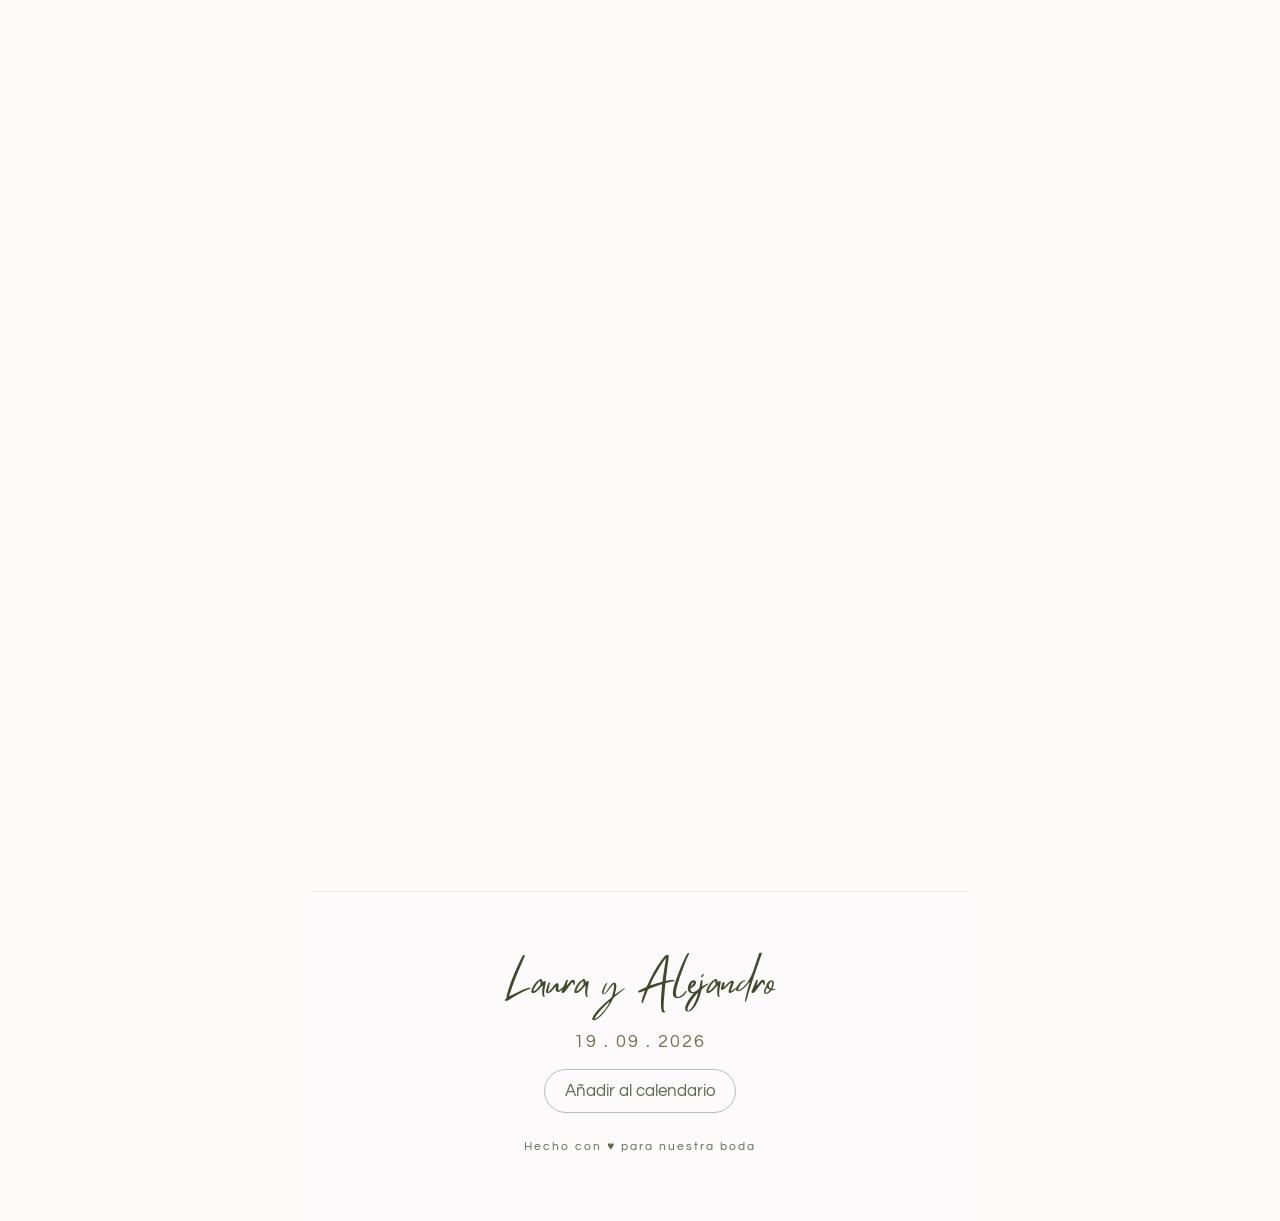
==== commit dd32bdba: "Add files via upload" ====
--- a/index.html
+++ b/index.html
@@ -1,5 +1,6 @@
 <!DOCTYPE html>
 <html lang="es">
+
 <head>
     <meta charset="UTF-8">
     <meta name="viewport" content="width=device-width, initial-scale=1.0">
@@ -8,15 +9,21 @@
     <!-- Google Fonts: Questrial, Pinyon Script, Great Vibes, Playfair Display -->
     <link rel="preconnect" href="https://fonts.googleapis.com">
     <link rel="preconnect" href="https://fonts.gstatic.com" crossorigin>
-    <link href="https://fonts.googleapis.com/css2?family=Dancing+Script:wght@400;700&family=Great+Vibes&family=Pinyon+Script&family=Playfair+Display:ital,wght@0,400..900;1,400..900&family=Questrial&display=swap" rel="stylesheet">
+    <link
+        href="https://fonts.googleapis.com/css2?family=Dancing+Script:wght@400;700&family=Great+Vibes&family=Pinyon+Script&family=Playfair+Display:ital,wght@0,400..900;1,400..900&family=Questrial&display=swap"
+        rel="stylesheet">
+    <link rel="icon" type="image/png" href="./favicon.png">
+    <link rel="apple-touch-icon" href="./favicon.png">
     <link rel="stylesheet" href="style.css">
-    
+
     <!-- Meta tags para compartir (WhatsApp, Facebook, etc.) -->
     <meta property="og:title" content="¡Nos casamos! - Laura y Alejandro">
-    <meta property="og:description" content="Acompáñanos en nuestro gran día el 19 de septiembre de 2026 en la Finca El Maipez, Gran Canaria.">
+    <meta property="og:description"
+        content="Acompáñanos en nuestro gran día el 19 de septiembre de 2026 en el Hotel Rural Maipez.">
     <meta property="og:type" content="website">
     <meta property="og:image" content="logo-maipez.png">
 </head>
+
 <body>
     <!-- ENVELOPE OVERLAY -->
     <div id="envelopeOverlay" class="envelope-overlay">
@@ -31,7 +38,9 @@
             </div>
         </div>
         <button id="btnOpenEnvelope" class="btn btn-open" style="margin-top: 3rem;">Abrir Invitación</button>
-        <p style="margin-top: 1rem; font-family: var(--font-sans); font-size: 0.85rem; color: var(--color-text-muted); opacity: 0; animation: fadeInNames 1.5s 1.5s forwards; letter-spacing: 1px;">Sube el volumen para vivir la experiencia 🎵</p>
+        <p
+            style="margin-top: 1rem; font-family: var(--font-sans); font-size: 0.85rem; color: var(--color-text-muted); opacity: 0; animation: fadeInNames 1.5s 1.5s forwards; letter-spacing: 1px;">
+            Sube el volumen para vivir la experiencia 🎵</p>
     </div>
 
 
@@ -52,8 +61,8 @@
 
                 <p class="wedding-date">19 . 09 . 2026</p>
                 <p class="wedding-time">Sábado | 18:00</p>
-                <p class="wedding-venue">Finca El Maipez, Gran Canaria</p>
-                
+                <p class="wedding-venue">Hotel Rural Maipez</p>
+
                 <!-- Cuenta atrás -->
                 <div class="countdown" id="countdown">
                     <div class="time-block">
@@ -98,9 +107,12 @@
             <!-- SECCIÓN 2: BIENVENIDA -->
             <section class="section card-section fade-in">
                 <div class="card-content">
-                    <h2 class="section-title" style="font-size: 2.8rem; line-height: 1.2;">No seríamos nosotros sin ti.<br>¡Acompáñanos en nuestro día!</h2>
+                    <h2 class="section-title" style="font-size: 2.8rem; line-height: 1.2;">No seríamos nosotros sin
+                        ti.<br>¡Acompáñanos en nuestro día!</h2>
                     <p class="welcome-text font-serif">
-                        Hay momentos en la vida que son únicos, pero compartirlos con las personas que más queremos los hace inolvidables. Queremos dar el "sí, quiero" rodeados de nuestra familia y amigos, y nos haría muy felices contar con tu presencia en este gran día.
+                        Hay momentos en la vida que son únicos, pero compartirlos con las personas que más queremos los
+                        hace inolvidables. Queremos dar el "sí, quiero" rodeados de nuestra familia y amigos, y nos
+                        haría muy felices contar con tu presencia en este gran día.
                     </p>
                 </div>
             </section>
@@ -110,8 +122,9 @@
             <section class="section card-section fade-in">
                 <div class="card-content">
                     <h2 class="section-title">El Menú</h2>
-                    <p class="section-intro">Un banquete pensado para celebrar el amor y disfrutar con los cinco sentidos.</p>
-                    
+                    <p class="section-intro">Un banquete pensado para celebrar el amor y disfrutar con los cinco
+                        sentidos.</p>
+
                     <div class="menu-details">
                         <div class="menu-category">
                             <h3>Cóctel de Bienvenida</h3>
@@ -127,7 +140,8 @@
                         </div>
                         <div class="menu-category">
                             <h3>Primer Plato</h3>
-                            <p class="menu-item-desc">Hojaldre relleno de setas cremosas pintado con mousse de queso y crocante de almendras.</p>
+                            <p class="menu-item-desc">Hojaldre relleno de setas cremosas pintado con mousse de queso y
+                                crocante de almendras.</p>
                         </div>
                         <div class="menu-category">
                             <h3>Sorbete</h3>
@@ -138,16 +152,19 @@
                             <p class="menu-choice-title">A elegir entre:</p>
                             <div class="menu-choice">
                                 <p class="menu-item-title">Pescado</p>
-                                <p class="menu-item-desc">Lomo de lubina acompañado de papas arrugadas y saquito de verdura con mojo verde.</p>
+                                <p class="menu-item-desc">Lomo de lubina acompañado de papas arrugadas y saquito de
+                                    verdura con mojo verde.</p>
                             </div>
                             <div class="menu-choice">
                                 <p class="menu-item-title">Carne</p>
-                                <p class="menu-item-desc">Solomillo de cerdo acompañado de papas crema y saquito de verduras con salsa de Pedro Ximénez.</p>
+                                <p class="menu-item-desc">Solomillo de cerdo acompañado de papas crema y saquito de
+                                    verduras con salsa de Pedro Ximénez.</p>
                             </div>
                         </div>
                         <div class="menu-category">
                             <h3>Postre</h3>
-                            <p class="menu-item-desc">Esfera crujiente de chocolate blanco rellena de crema de maracuyá sobre una cama de galleta con frutos rojos.</p>
+                            <p class="menu-item-desc">Esfera crujiente de chocolate blanco rellena de crema de maracuyá
+                                sobre una cama de galleta con frutos rojos.</p>
                         </div>
                         <div class="menu-category">
                             <h3>Bodega</h3>
@@ -164,7 +181,7 @@
                             <p class="menu-item-desc">¡Habrá recena y barra libre para disfrutar toda la noche!</p>
                         </div>
                     </div>
-                    
+
                     <div class="kids-menu-wrapper">
                         <button class="btn-kids-menu" id="btnKidsMenu">
                             <span>Ver menú infantil</span>
@@ -178,13 +195,16 @@
                                 </div>
                                 <div class="menu-category" style="margin-top: 1.5rem;">
                                     <h3>Plato principal</h3>
-                                    <p class="menu-item-desc">Delicias de pollo con papas fritas y croquetas de zanahoria.</p>
+                                    <p class="menu-item-desc">Delicias de pollo con papas fritas y croquetas de
+                                        zanahoria.</p>
                                 </div>
                             </div>
                         </div>
                     </div>
                     <div class="menu-note">
-                        <p><em>* Si tienes alguna intolerancia, alergia o sigues una dieta especial (vegano, vegetariano, celíaco, etc.), por favor indícalo en el formulario de confirmación.</em></p>
+                        <p><em>* Si tienes alguna intolerancia, alergia o sigues una dieta especial (vegano,
+                                vegetariano, celíaco, etc.), por favor indícalo en el formulario de confirmación.</em>
+                        </p>
                     </div>
                 </div>
             </section>
@@ -195,9 +215,11 @@
                     <div class="spotify-icon">🎵</div>
                     <h2 class="section-title">¿Con qué canción empieza la fiesta?</h2>
                     <p class="welcome-text">
-                        Queremos que la fiesta sea inolvidable y empiece por todo lo alto. Ayúdanos a elegir la canción con la que abriremos la pista de baile rellenando este breve formulario.
-                    </p>
-                    <a href="https://docs.google.com/forms/d/e/1FAIpQLSf41D5zAUkstbprFmJQzzR4AuOYCfMs3C4RbQ7WrdNaLyFcpA/viewform?usp=header" target="_blank" class="btn btn-spotify" rel="noopener noreferrer">
+                        Queremos que la fiesta sea inolvidable y empiece por todo lo alto. Ayúdanos a elegir la canción
+                        con la que abriremos la pista de baile rellenando este breve formulario.
+                    </p>
+                    <a href="https://docs.google.com/forms/d/e/1FAIpQLSf41D5zAUkstbprFmJQzzR4AuOYCfMs3C4RbQ7WrdNaLyFcpA/viewform?usp=header"
+                        target="_blank" class="btn btn-spotify" rel="noopener noreferrer">
                         <span>Votar Canción</span>
                     </a>
                 </div>
@@ -212,25 +234,23 @@
                         <img src="logo-maipez.png" alt="Logo Hotel Rural LIVVO Maipez" class="venue-logo">
                     </div>
                     <p class="venue-details">
-                        Tanto la ceremonia como la celebración tendrán lugar en el <br><strong>Hotel Rural LIVVO Maipez</strong>.
+                        Tanto la ceremonia como la celebración tendrán lugar en el <br><strong>Hotel Rural LIVVO
+                            Maipez</strong>.
                     </p>
                     <p class="address">
                         📍 Ctra. de La Calzada, 104, 35017 Las Palmas de Gran Canaria
                     </p>
-                    
+
                     <div class="map-container">
-                        <iframe 
-                            src="https://maps.google.com/maps?q=28.05836913674236,-15.473613835663382&t=&z=16&ie=UTF8&iwloc=&output=embed" 
-                            width="100%" 
-                            height="350" 
-                            style="border:0;" 
-                            allowfullscreen="" 
-                            loading="lazy" 
+                        <iframe
+                            src="https://maps.google.com/maps?q=28.05836913674236,-15.473613835663382&t=&z=16&ie=UTF8&iwloc=&output=embed"
+                            width="100%" height="350" style="border:0;" allowfullscreen="" loading="lazy"
                             referrerpolicy="no-referrer-when-downgrade">
                         </iframe>
                     </div>
 
-                    <a href="https://www.google.com/maps/search/?api=1&query=28.05836913674236,-15.473613835663382" target="_blank" class="btn btn-map" rel="noopener noreferrer">
+                    <a href="https://www.google.com/maps/search/?api=1&query=28.05836913674236,-15.473613835663382"
+                        target="_blank" class="btn btn-map" rel="noopener noreferrer">
                         <span>Cómo llegar</span>
                     </a>
 
@@ -242,10 +262,19 @@
                         <div class="kids-menu-content" id="transportContent">
                             <div class="kids-menu-inner">
                                 <p class="welcome-text" style="font-size: 1rem; margin-bottom: 1.2rem;">
-                                    Sabemos que vienen desde lugares muy diversos y queremos ponérselo fácil. Si prefieren no coger el coche, pueden llegar a la finca utilizando la <a href="https://guaguasglobal.com/pdflineas/Linea_302.pdf" target="_blank" style="color: var(--color-primary); text-decoration: underline; font-weight: bold;" rel="noopener noreferrer">Línea 302 de Guaguas Global</a>.
+                                    Sabemos que vienen desde lugares muy diversos y queremos ponérselo fácil. Si
+                                    prefieren no coger el coche, pueden llegar a la finca utilizando la <a
+                                        href="https://guaguasglobal.com/pdflineas/Linea_302.pdf" target="_blank"
+                                        style="color: var(--color-primary); text-decoration: underline; font-weight: bold;"
+                                        rel="noopener noreferrer">Línea 302 de Guaguas Global</a>.
                                 </p>
                                 <p class="welcome-text" style="font-size: 1rem;">
-                                    Y para el regreso... ¡la fiesta no tiene prisa! Como tendrán total flexibilidad para abandonar la celebración a su ritmo, les sugerimos pedir un taxi a través de la app <a href="https://pidetaxi.es/" target="_blank" style="color: var(--color-primary); text-decoration: underline; font-weight: bold;" rel="noopener noreferrer">PideTaxi</a> para volver cómodamente (por ejemplo, hasta la Estación de San Telmo).
+                                    Y para el regreso... ¡la fiesta no tiene prisa! Como tendrán total flexibilidad para
+                                    abandonar la celebración a su ritmo, les sugerimos pedir un taxi a través de la app
+                                    <a href="https://pidetaxi.es/" target="_blank"
+                                        style="color: var(--color-primary); text-decoration: underline; font-weight: bold;"
+                                        rel="noopener noreferrer">PideTaxi</a> para volver cómodamente (por ejemplo,
+                                    hasta la Estación de San Telmo).
                                 </p>
                             </div>
                         </div>
@@ -258,10 +287,14 @@
                 <div class="card-content">
                     <h2 class="section-title">Código de vestimenta</h2>
                     <p class="welcome-text" style="margin-bottom: 0;">
-                        Para el código de vestimenta, tu comodidad es nuestra prioridad. Ven con el estilo que te haga sentir mejor (reservando el blanco para la novia, ¡por supuesto!).
+                        Para el código de vestimenta, tu comodidad es nuestra prioridad. Ven con el estilo que te haga
+                        sentir mejor (reservando el blanco para la novia, ¡por supuesto!).
                     </p>
                     <div class="menu-note" style="margin-top: 1.5rem; padding-top: 1.5rem;">
-                        <p><em>* Como pequeña recomendación, la finca combina zonas de escaleras, caminos de tierra y césped (tanto natural como artificial). Te sugerimos evitar los tacones excesivamente finos para que puedas moverte con soltura y disfrutar de cada momento junto a nosotros.</em></p>
+                        <p><em>* Como pequeña recomendación, la finca combina zonas de escaleras, caminos de tierra y
+                                césped (tanto natural como artificial). Te sugerimos evitar los tacones excesivamente
+                                finos para que puedas moverte con soltura y disfrutar de cada momento junto a
+                                nosotros.</em></p>
                     </div>
                 </div>
             </section>
@@ -271,12 +304,14 @@
                 <div class="card-content">
                     <h2 class="section-title">El mejor regalo es tu presencia</h2>
                     <p class="welcome-text">
-                        Pero si deseas ayudarnos en nuestro viaje, puedes hacerlo a través de la siguiente cuenta bancaria:
-                    </p>
-                    
+                        Pero si deseas ayudarnos en nuestro viaje, puedes hacerlo a través de la siguiente cuenta
+                        bancaria:
+                    </p>
+
                     <div class="iban-card">
                         <p class="iban-title" style="margin-bottom: 0.5rem;">Titular:</p>
-                        <p class="iban-titular" style="margin-bottom: 1.5rem; font-size: 1rem; color: var(--color-text-dark); line-height: 1.4; white-space: nowrap;">
+                        <p class="iban-titular"
+                            style="margin-bottom: 1.5rem; font-size: 1rem; color: var(--color-text-dark); line-height: 1.4; white-space: nowrap;">
                             Laura Peñate Alcántara<br>o<br>Alejandro Pérez Sánchez
                         </p>
                         <p class="iban-title">Número de Cuenta (IBAN)</p>
@@ -293,16 +328,21 @@
                 <div class="card-content rsvp-card">
                     <h2 class="section-title">Confirmar Asistencia</h2>
                     <p class="welcome-text">
-                        Para ayudarnos a cuidar cada detalle del banquete, el menú y la organización de los espacios, por favor, confírmanos tu asistencia completando el formulario a continuación.
-                    </p>
-                    <p class="welcome-text" style="font-family: var(--font-serif); color: var(--color-primary); font-weight: bold; font-style: italic; font-size: 1.2rem; margin-top: 1rem; line-height: 1.4;">
+                        Para ayudarnos a cuidar de cada detalle, por favor, confírmanos tu asistencia completando el
+                        formulario a continuación.
+                    </p>
+                    <p class="welcome-text"
+                        style="font-family: var(--font-serif); color: var(--color-primary); font-weight: bold; font-style: italic; font-size: 1.2rem; margin-top: 1rem; line-height: 1.4;">
                         Por favor, confirma antes del 8 de septiembre de 2026.<br>¡Cuanto antes nos avises, mucho mejor!
                     </p>
-                    <a href="https://docs.google.com/forms/d/e/1FAIpQLSd5Ju69RdzbZ7xg1UhukKceO0EqPA0Xv-B7-Z6JG9Dk8FJWWw/viewform?usp=publish-editor" target="_blank" class="btn btn-rsvp" rel="noopener noreferrer">
+                    <a href="https://docs.google.com/forms/d/e/1FAIpQLSd5Ju69RdzbZ7xg1UhukKceO0EqPA0Xv-B7-Z6JG9Dk8FJWWw/viewform?usp=publish-editor"
+                        target="_blank" class="btn btn-rsvp" rel="noopener noreferrer">
                         <span>Confirmar Asistencia</span>
                     </a>
-                    <p class="rsvp-note" style="font-size: 0.85rem; color: var(--color-text-muted); margin-top: 1.2rem; line-height: 1.4; padding: 0 1rem;">
-                        * Aunque no puedas asistir, por favor entra al formulario y marca la opción "No podré asistir". Nos ayudará muchísimo a organizar todos los detalles.
+                    <p class="rsvp-note"
+                        style="font-size: 0.85rem; color: var(--color-text-muted); margin-top: 1.2rem; line-height: 1.4; padding: 0 1rem;">
+                        * Aunque no puedas asistir, por favor entra al formulario y marca la opción "No podré asistir".
+                        Nos ayudará muchísimo a organizar todos los detalles.
                     </p>
                 </div>
             </section>
@@ -313,36 +353,37 @@
                 <div class="carousel-container">
                     <div class="carousel-track">
                         <!-- Primer set de imágenes -->
-                        <img src="Fotos/Foto_%20(1).jpg" alt="Foto 1">
-                        <img src="Fotos/Foto_%20(2).jpg" alt="Foto 2">
-                        <img src="Fotos/Foto_%20(3).jpg" alt="Foto 3">
-                        <img src="Fotos/Foto_%20(4).jpg" alt="Foto 4">
-                        <img src="Fotos/Foto_%20(5).jpg" alt="Foto 5">
-                        <img src="Fotos/Foto_%20(6).jpg" alt="Foto 6">
-                        <img src="Fotos/Foto_%20(7).jpg" alt="Foto 7">
-                        <img src="Fotos/Foto_%20(8).jpg" alt="Foto 8">
-                        <img src="Fotos/Foto_%20(9).jpg" alt="Foto 9">
-                        <img src="Fotos/Foto_%20(10).jpg" alt="Foto 10">
-                        <img src="Fotos/Foto_%20(11).jpg" alt="Foto 11">
+                        <img src="Fotos/Foto_%20(1).webp" alt="Foto 1">
+                        <img src="Fotos/Foto_%20(2).webp" alt="Foto 2">
+                        <img src="Fotos/Foto_%20(3).webp" alt="Foto 3">
+                        <img src="Fotos/Foto_%20(4).webp" alt="Foto 4">
+                        <img src="Fotos/Foto_%20(5).webp" alt="Foto 5">
+                        <img src="Fotos/Foto_%20(6).webp" alt="Foto 6">
+                        <img src="Fotos/Foto_%20(7).webp" alt="Foto 7">
+                        <img src="Fotos/Foto_%20(8).webp" alt="Foto 8">
+                        <img src="Fotos/Foto_%20(9).webp" alt="Foto 9">
+                        <img src="Fotos/Foto_%20(10).webp" alt="Foto 10">
+                        <img src="Fotos/Foto_%20(11).webp" alt="Foto 11">
                         <!-- Duplicado para efecto infinito suave -->
-                        <img src="Fotos/Foto_%20(1).jpg" alt="Foto 1">
-                        <img src="Fotos/Foto_%20(2).jpg" alt="Foto 2">
-                        <img src="Fotos/Foto_%20(3).jpg" alt="Foto 3">
-                        <img src="Fotos/Foto_%20(4).jpg" alt="Foto 4">
-                        <img src="Fotos/Foto_%20(5).jpg" alt="Foto 5">
-                        <img src="Fotos/Foto_%20(6).jpg" alt="Foto 6">
-                        <img src="Fotos/Foto_%20(7).jpg" alt="Foto 7">
-                        <img src="Fotos/Foto_%20(8).jpg" alt="Foto 8">
-                        <img src="Fotos/Foto_%20(9).jpg" alt="Foto 9">
-                        <img src="Fotos/Foto_%20(10).jpg" alt="Foto 10">
-                        <img src="Fotos/Foto_%20(11).jpg" alt="Foto 11">
+                        <img src="Fotos/Foto_%20(1).webp" alt="Foto 1">
+                        <img src="Fotos/Foto_%20(2).webp" alt="Foto 2">
+                        <img src="Fotos/Foto_%20(3).webp" alt="Foto 3">
+                        <img src="Fotos/Foto_%20(4).webp" alt="Foto 4">
+                        <img src="Fotos/Foto_%20(5).webp" alt="Foto 5">
+                        <img src="Fotos/Foto_%20(6).webp" alt="Foto 6">
+                        <img src="Fotos/Foto_%20(7).webp" alt="Foto 7">
+                        <img src="Fotos/Foto_%20(8).webp" alt="Foto 8">
+                        <img src="Fotos/Foto_%20(9).webp" alt="Foto 9">
+                        <img src="Fotos/Foto_%20(10).webp" alt="Foto 10">
+                        <img src="Fotos/Foto_%20(11).webp" alt="Foto 11">
                     </div>
                 </div>
             </section>
 
             <!-- BOTÓN SECUNDARIO RSVP (Aparece con scroll) -->
             <div class="secondary-rsvp-container" id="floatingRsvp">
-                <a href="https://docs.google.com/forms/d/e/1FAIpQLSd5Ju69RdzbZ7xg1UhukKceO0EqPA0Xv-B7-Z6JG9Dk8FJWWw/viewform?usp=publish-editor" target="_blank" class="btn btn-rsvp" rel="noopener noreferrer">
+                <a href="https://docs.google.com/forms/d/e/1FAIpQLSd5Ju69RdzbZ7xg1UhukKceO0EqPA0Xv-B7-Z6JG9Dk8FJWWw/viewform?usp=publish-editor"
+                    target="_blank" class="btn btn-rsvp" rel="noopener noreferrer">
                     <span>Confirmar Asistencia</span>
                 </a>
             </div>
@@ -353,7 +394,10 @@
         <footer class="main-footer">
             <p class="footer-names">Laura y Alejandro</p>
             <p class="footer-date" style="margin-bottom: 0.8rem;">19 . 09 . 2026</p>
-            <a href="https://calendar.google.com/calendar/render?action=TEMPLATE&text=Boda+de+Laura+y+Alejandro&dates=20260919T170000Z/20260920T010000Z&details=%C2%A1Acomp%C3%A1%C3%B1anos+en+nuestro+gran+d%C3%ADa!&location=Hotel+Rural+LIVVO+Maipez,+Gran+Canaria" target="_blank" rel="noopener noreferrer" style="display: inline-block; font-family: var(--font-sans); font-size: 0.8rem; color: var(--color-text-muted); text-decoration: none; border: 1px solid rgba(0,0,0,0.15); padding: 0.3rem 0.8rem; border-radius: 20px; margin-bottom: 1.5rem; transition: all 0.3s ease;">Añadir al calendario</a>
+            <a href="https://calendar.google.com/calendar/render?action=TEMPLATE&text=Boda+de+Laura+y+Alejandro&dates=20260919T170000Z/20260920T010000Z&details=%C2%A1Acomp%C3%A1%C3%B1anos+en+nuestro+gran+d%C3%ADa!&location=Hotel+Rural+LIVVO+Maipez,+Gran+Canaria"
+                target="_blank" rel="noopener noreferrer"
+                style="display: inline-block; font-family: var(--font-sans); font-size: 1.05rem; color: var(--color-text-muted); text-decoration: none; border: 1px solid rgba(0,0,0,0.25); padding: 0.5rem 1.2rem; border-radius: 25px; margin-bottom: 1.5rem; transition: all 0.3s ease;">Añadir
+                al calendario</a>
             <p class="footer-credit">Hecho con ♥ para nuestra boda</p>
         </footer>
     </div>
@@ -361,4 +405,5 @@
     <!-- Script de lógica -->
     <script src="app.js"></script>
 </body>
-</html>
+
+</html>
